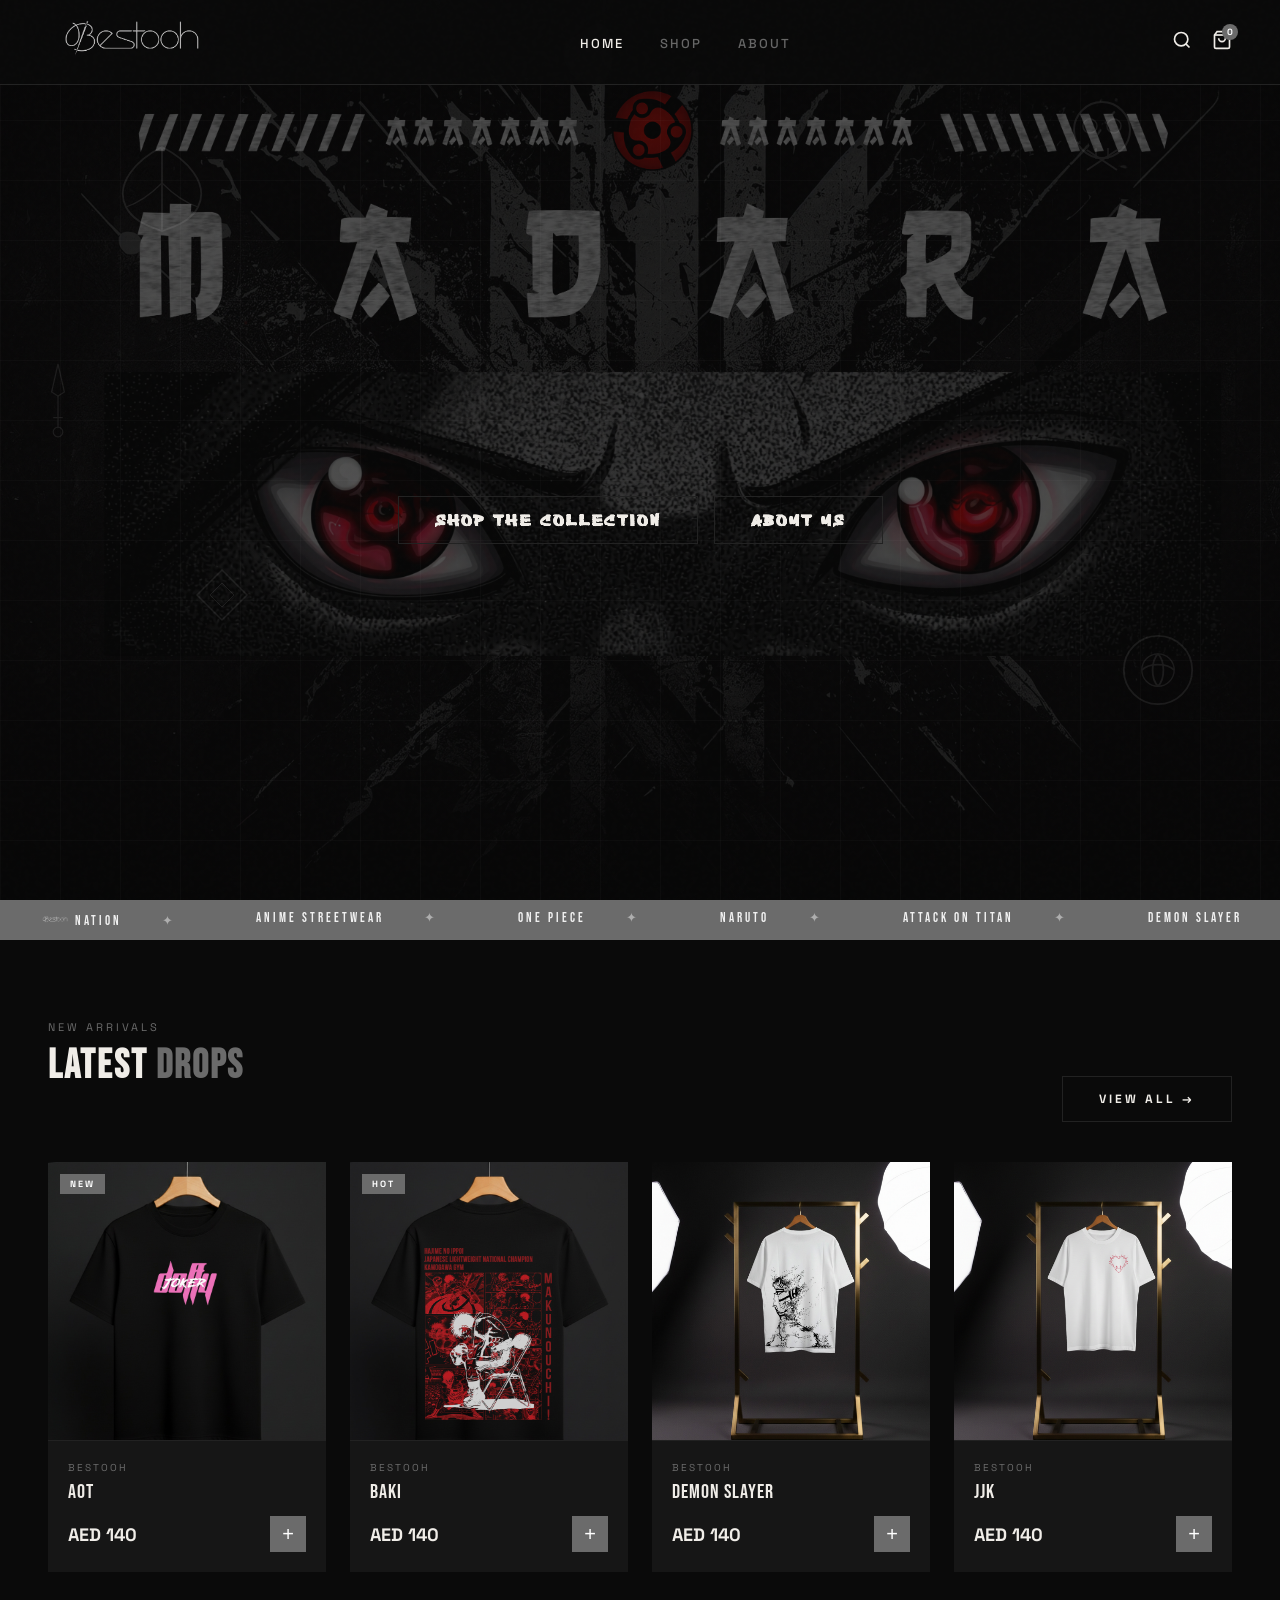
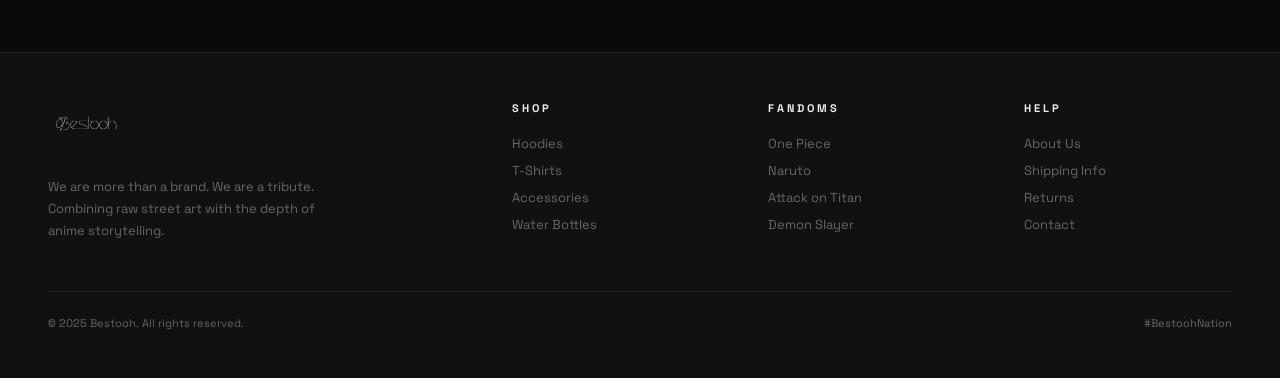
==== index.html @ 77b8b4a2 "Restore sanitized product image paths to fix GitHub Pages visibility" ====
<!DOCTYPE html>
<html lang="en">

<head>
  <meta charset="UTF-8">
  <meta name="viewport" content="width=device-width, initial-scale=1.0">
  <title>Bestooh — The Official Streetwear of your Fandoms</title>
  <link
    href="https://fonts.googleapis.com/css2?family=Bebas+Neue&family=Permanent+Marker&family=Space+Grotesk:wght@300;400;500;600;700&display=swap"
    rel="stylesheet">
  <style>
    @font-face {
      font-family: 'Rushon Ground';
      src: url('Font/Rushon Ground.ttf') format('truetype');
      font-weight: normal;
      font-style: normal;
    }

    :root {
      --black: #0a0a0a;
      --dark: #111111;
      --card: #161616;
      --border: #222222;
      --red: #6b6b6b;
      --red-glow: #888888;
      --yellow: #f5c518;
      --white: #f0ede8;
      --muted: #666;
      --font-display: 'Bebas Neue', sans-serif;
      --font-hand: 'Permanent Marker', cursive;
      --font-body: 'Space Grotesk', sans-serif;
    }

    * {
      margin: 0;
      padding: 0;
      box-sizing: border-box;
    }

    html {
      scroll-behavior: smooth;
    }

    body {
      background: var(--black);
      color: var(--white);
      font-family: var(--font-body);
      overflow-x: hidden;
      cursor: default;
    }

    /* === NOISE TEXTURE OVERLAY === */
    body::before {
      content: '';
      position: fixed;
      inset: 0;
      background-image: url("data:image/svg+xml,%3Csvg viewBox='0 0 200 200' xmlns='http://www.w3.org/2000/svg'%3E%3Cfilter id='n'%3E%3CfeTurbulence type='fractalNoise' baseFrequency='0.85' numOctaves='4' stitchTiles='stitch'/%3E%3C/filter%3E%3Crect width='100%25' height='100%25' filter='url(%23n)' opacity='0.04'/%3E%3C/svg%3E");
      pointer-events: none;
      z-index: 9999;
      opacity: 0.35;
    }

    /* === SCROLLBAR === */
    ::-webkit-scrollbar {
      width: 4px;
    }

    ::-webkit-scrollbar-track {
      background: var(--black);
    }

    ::-webkit-scrollbar-thumb {
      background: var(--red);
    }

    /* === NAVBAR === */
    nav {
      position: fixed;
      top: 0;
      left: 0;
      right: 0;
      z-index: 1000;
      display: flex;
      align-items: center;
      justify-content: space-between;
      padding: 18px 48px;
      background: rgba(10, 10, 10, 0.92);
      backdrop-filter: blur(12px);
      border-bottom: 1px solid var(--border);
    }

    .nav-logo {
      display: flex;
      align-items: center;
      cursor: pointer;
      position: relative;
      height: 48px;
      /* Fixed anchor height for the nav layout */
      width: 150px;
      /* Fixed anchor width */
    }

    .nav-logo img {
      height: 110px;
      /* Larger logo */
      width: auto;
      object-fit: contain;
      position: absolute;
      top: 50%;
      left: 0;
      transform: translateY(-50%);
      transition: transform 0.3s ease;
    }

    .nav-logo:hover img {
      transform: translateY(-50%) scale(1.05);
    }

    .nav-links {
      display: flex;
      gap: 36px;
      list-style: none;
    }

    .nav-links a {
      color: var(--muted);
      text-decoration: none;
      font-size: 13px;
      font-weight: 500;
      letter-spacing: 2px;
      text-transform: uppercase;
      transition: color 0.2s;
      cursor: pointer;
    }

    .nav-links a:hover,
    .nav-links a.active {
      color: var(--white);
    }

    .nav-actions {
      display: flex;
      align-items: center;
      gap: 20px;
    }

    .nav-icon {
      color: var(--white);
      cursor: pointer;
      font-size: 18px;
      transition: color 0.2s;
      position: relative;
    }

    .nav-icon:hover {
      color: var(--red);
    }

    .cart-badge {
      position: absolute;
      top: -6px;
      right: -6px;
      background: var(--red);
      color: #fff;
      font-size: 9px;
      font-weight: 700;
      width: 16px;
      height: 16px;
      border-radius: 50%;
      display: flex;
      align-items: center;
      justify-content: center;
    }

    /* === PAGES === */
    .page {
      display: none;
    }

    .page.active {
      display: block;
    }

    /* === HERO === */
    #hero {
      min-height: 100vh;
      padding-top: 80px;
      position: relative;
      overflow: hidden;
      display: flex;
      flex-direction: column;
    }

    .hero-bg {
      position: absolute;
      inset: 0;
      background: linear-gradient(rgba(10, 10, 10, 0.7), rgba(10, 10, 10, 0.7)),
        url("Banner/banner1.jpg");
      background-size: cover;
      background-position: center;
      background-repeat: no-repeat;
    }

    .hero-grid-lines {
      position: absolute;
      inset: 0;
      background-image:
        linear-gradient(rgba(255, 255, 255, 0.02) 1px, transparent 1px),
        linear-gradient(90deg, rgba(255, 255, 255, 0.02) 1px, transparent 1px);
      background-size: 60px 60px;
    }

    .hero-content {
      position: relative;
      z-index: 2;
      display: flex;
      flex-direction: column;
      align-items: center;
      justify-content: center;
      flex: 1;
      padding: 60px 48px 40px;
      text-align: center;
    }

    /* Floating anime symbols */
    .hero-symbols {
      position: absolute;
      inset: 0;
      pointer-events: none;
      z-index: 1;
    }

    .symbol {
      position: absolute;
      opacity: 0.08;
      animation: float 8s ease-in-out infinite;
    }

    .symbol svg {
      fill: none;
      stroke: var(--white);
      stroke-width: 1.5;
    }

    .sym-1 {
      top: 15%;
      left: 8%;
      width: 120px;
      animation-delay: 0s;
    }

    .sym-2 {
      top: 10%;
      right: 10%;
      width: 100px;
      animation-delay: -3s;
    }

    .sym-3 {
      top: 40%;
      left: 3%;
      width: 80px;
      animation-delay: -1.5s;
    }

    .sym-4 {
      bottom: 20%;
      right: 6%;
      width: 90px;
      animation-delay: -4s;
    }

    .sym-5 {
      bottom: 30%;
      left: 15%;
      width: 60px;
      animation-delay: -2s;
    }

    @keyframes float {

      0%,
      100% {
        transform: translateY(0) rotate(0deg);
      }

      33% {
        transform: translateY(-20px) rotate(3deg);
      }

      66% {
        transform: translateY(10px) rotate(-2deg);
      }
    }

    .hero-eyebrow {
      font-size: 11px;
      letter-spacing: 4px;
      text-transform: uppercase;
      color: var(--red);
      margin-bottom: 20px;
      animation: fadeUp 0.8s ease both;
    }

    .hero-title {
      font-family: var(--font-hand);
      font-size: clamp(72px, 14vw, 160px);
      line-height: 0.9;
      color: var(--white);
      animation: fadeUp 0.8s ease 0.1s both;
      position: relative;
    }

    .hero-title .skull {
      display: inline-block;
      font-size: 0.5em;
      vertical-align: middle;
      margin-left: 10px;
      color: var(--red);
      animation: pulse 2s ease-in-out infinite;
    }

    @keyframes pulse {

      0%,
      100% {
        transform: scale(1);
      }

      50% {
        transform: scale(1.08);
      }
    }

    .hero-subtitle {
      font-size: 13px;
      letter-spacing: 3px;
      text-transform: uppercase;
      color: var(--muted);
      margin-top: 24px;
      animation: fadeUp 0.8s ease 0.2s both;
    }

    .hero-cta {
      margin-top: 40px;
      display: flex;
      gap: 16px;
      animation: fadeUp 0.8s ease 0.3s both;
    }

    .hero-cta .btn-primary,
    .hero-cta .btn-secondary {
      font-family: 'Rushon Ground', var(--font-body);
      font-size: 16px;
      /* Slightly larger for the custom font visibility */
    }

    .btn-primary {
      background: var(--red);
      color: #fff;
      border: none;
      padding: 14px 36px;
      font-family: var(--font-body);
      font-size: 12px;
      font-weight: 700;
      letter-spacing: 3px;
      text-transform: uppercase;
      cursor: pointer;
      transition: all 0.2s;
      position: relative;
      overflow: hidden;
    }

    .btn-primary::before {
      content: '';
      position: absolute;
      inset: 0;
      background: rgba(255, 255, 255, 0.1);
      transform: translateX(-100%);
      transition: transform 0.3s;
    }

    .btn-primary:hover::before {
      transform: translateX(0);
    }

    .btn-primary:hover {
      box-shadow: 0 0 30px rgba(224, 16, 16, 0.5);
    }

    .btn-secondary {
      background: transparent;
      color: var(--white);
      border: 1px solid var(--border);
      padding: 14px 36px;
      font-family: var(--font-body);
      font-size: 12px;
      font-weight: 700;
      letter-spacing: 3px;
      text-transform: uppercase;
      cursor: pointer;
      transition: all 0.2s;
    }

    .btn-secondary:hover {
      border-color: var(--white);
      background: rgba(255, 255, 255, 0.04);
    }

    @keyframes fadeUp {
      from {
        opacity: 0;
        transform: translateY(30px);
      }

      to {
        opacity: 1;
        transform: translateY(0);
      }
    }

    /* Hero product strip */
    .hero-strip {
      position: relative;
      z-index: 2;
      display: flex;
      gap: 12px;
      padding: 24px 48px;
      overflow-x: auto;
      border-top: 1px solid var(--border);
      scrollbar-width: none;
    }

    .hero-strip::-webkit-scrollbar {
      display: none;
    }

    .strip-item {
      flex-shrink: 0;
      width: 120px;
      height: 90px;
      background: var(--card);
      border: 1px solid var(--border);
      overflow: hidden;
      cursor: pointer;
      transition: border-color 0.2s;
      display: flex;
      align-items: center;
      justify-content: center;
      font-size: 32px;
    }

    .strip-item:hover {
      border-color: var(--red);
    }

    .strip-item.selected {
      border-color: var(--red);
    }

    /* === MARQUEE === */
    .marquee-wrap {
      overflow: hidden;
      background: var(--red);
      padding: 10px 0;
    }

    .marquee-track {
      display: flex;
      width: max-content;
      animation: marquee 20s linear infinite;
    }

    .marquee-item {
      font-family: var(--font-display);
      font-size: 13px;
      letter-spacing: 3px;
      color: rgba(255, 255, 255, 0.9);
      padding: 0 40px;
      white-space: nowrap;
    }

    .marquee-item::after {
      content: '✦';
      margin-left: 40px;
      opacity: 0.5;
    }

    @keyframes marquee {
      from {
        transform: translateX(0);
      }

      to {
        transform: translateX(-50%);
      }
    }

    /* === SHOP PAGE === */
    #shop {
      padding: 100px 48px 60px;
      min-height: 100vh;
    }

    .page-header {
      display: flex;
      align-items: flex-end;
      justify-content: space-between;
      margin-bottom: 48px;
      padding-bottom: 24px;
      border-bottom: 1px solid var(--border);
    }

    .page-title {
      font-family: var(--font-display);
      font-size: 64px;
      line-height: 1;
      letter-spacing: 2px;
    }

    .page-title span {
      color: var(--red);
    }

    .filter-tabs {
      display: flex;
      gap: 4px;
    }

    .filter-tab {
      padding: 8px 20px;
      background: transparent;
      border: 1px solid var(--border);
      color: var(--muted);
      font-family: var(--font-body);
      font-size: 11px;
      font-weight: 600;
      letter-spacing: 2px;
      text-transform: uppercase;
      cursor: pointer;
      transition: all 0.2s;
    }

    .filter-tab:hover,
    .filter-tab.active {
      background: var(--white);
      border-color: var(--white);
      color: var(--black);
    }

    .products-grid {
      display: grid;
      grid-template-columns: repeat(4, 1fr);
      gap: 40px 24px;
    }

    @media (max-width: 1100px) {
      .products-grid {
        grid-template-columns: repeat(3, 1fr);
      }
    }

    @media (max-width: 800px) {
      .products-grid {
        grid-template-columns: repeat(2, 1fr);
      }
    }

    @media (max-width: 500px) {
      .products-grid {
        grid-template-columns: 1fr;
      }
    }

    .product-card {
      background: var(--card);
      cursor: pointer;
      transition: transform 0.3s;
      position: relative;
      overflow: hidden;
      group: true;
    }

    .product-card:hover {
      transform: translateY(-4px);
    }

    .product-card:hover .product-img-wrap::after {
      opacity: 1;
    }

    .product-img-wrap {
      aspect-ratio: 1;
      background: #1a1a1a;
      position: relative;
      overflow: hidden;
      display: flex;
      align-items: center;
      justify-content: center;
      font-size: 80px;
    }

    .product-img-front,
    .product-img-back {
      position: absolute;
      inset: 0;
      width: 100%;
      height: 100%;
      object-fit: cover;
      transition: opacity 0.4s ease;
    }

    .product-img-back {
      opacity: 0;
    }

    .product-card:hover .product-img-front {
      opacity: 0;
    }

    .product-card:hover .product-img-back {
      opacity: 1;
    }

    .product-img-wrap::after {
      content: 'QUICK VIEW';
      position: absolute;
      inset: 0;
      background: rgba(224, 16, 16, 0.85);
      display: flex;
      align-items: center;
      justify-content: center;
      font-family: var(--font-display);
      font-size: 18px;
      letter-spacing: 3px;
      color: #fff;
      opacity: 0;
      transition: opacity 0.3s;
      display: grid;
      place-items: center;
    }

    .product-badge {
      position: absolute;
      top: 12px;
      left: 12px;
      background: var(--red);
      color: #fff;
      font-size: 9px;
      font-weight: 700;
      letter-spacing: 2px;
      padding: 4px 10px;
      text-transform: uppercase;
      z-index: 1;
    }

    .product-info {
      padding: 20px;
      border-top: 1px solid var(--border);
    }

    .product-fandom {
      font-size: 10px;
      letter-spacing: 2px;
      text-transform: uppercase;
      color: var(--red);
      margin-bottom: 6px;
    }

    .product-name {
      font-family: var(--font-display);
      font-size: 20px;
      letter-spacing: 1px;
      color: var(--white);
      margin-bottom: 12px;
      line-height: 1.2;
    }

    .product-footer {
      display: flex;
      align-items: center;
      justify-content: space-between;
    }

    .product-price {
      font-size: 18px;
      font-weight: 700;
      color: var(--white);
    }

    .product-price .original {
      font-size: 12px;
      color: var(--muted);
      text-decoration: line-through;
      margin-left: 8px;
      font-weight: 400;
    }

    .add-btn {
      width: 36px;
      height: 36px;
      background: var(--red);
      border: none;
      color: #fff;
      font-size: 20px;
      cursor: pointer;
      transition: all 0.2s;
      display: flex;
      align-items: center;
      justify-content: center;
    }

    .add-btn:hover {
      background: var(--red-glow);
      box-shadow: 0 0 16px rgba(224, 16, 16, 0.6);
    }

    /* === PRODUCT DETAIL === */
    #product-detail {
      padding: 100px 48px 60px;
      min-height: 100vh;
    }

    .detail-layout {
      display: grid;
      grid-template-columns: 1fr 1fr;
      gap: 60px;
      max-width: 1200px;
    }

    .detail-gallery {
      position: relative;
    }

    .detail-main-img {
      aspect-ratio: 1;
      background: var(--card);
      border: 1px solid var(--border);
      display: flex;
      align-items: center;
      justify-content: center;
      font-size: 120px;
      margin-bottom: 12px;
      position: relative;
      overflow: hidden;
    }

    .detail-main-img img {
      width: 100%;
      height: 100%;
      object-fit: cover;
    }

    .detail-thumbs {
      display: grid;
      grid-template-columns: repeat(4, 1fr);
      gap: 8px;
    }

    .detail-thumb {
      aspect-ratio: 1;
      background: var(--card);
      border: 1px solid var(--border);
      display: flex;
      align-items: center;
      justify-content: center;
      font-size: 32px;
      cursor: pointer;
      transition: border-color 0.2s;
      overflow: hidden;
    }

    .detail-thumb img {
      width: 100%;
      height: 100%;
      object-fit: cover;
    }

    .detail-thumb:hover,
    .detail-thumb.active {
      border-color: var(--red);
    }

    .detail-info {
      padding-top: 20px;
    }

    .detail-brand {
      font-size: 11px;
      letter-spacing: 3px;
      text-transform: uppercase;
      color: var(--red);
      margin-bottom: 12px;
    }

    .detail-name {
      font-family: var(--font-display);
      font-size: 52px;
      line-height: 1;
      letter-spacing: 1px;
      margin-bottom: 20px;
    }

    .detail-price {
      font-size: 32px;
      font-weight: 700;
      margin-bottom: 8px;
    }

    .detail-vendor {
      font-size: 12px;
      color: var(--muted);
      margin-bottom: 24px;
    }

    .detail-vendor a {
      color: var(--red);
      text-decoration: none;
    }

    .detail-specs {
      background: var(--card);
      border: 1px solid var(--border);
      padding: 20px;
      margin-bottom: 24px;
    }

    .detail-spec {
      display: flex;
      align-items: flex-start;
      gap: 10px;
      font-size: 13px;
      color: var(--muted);
      margin-bottom: 8px;
      line-height: 1.5;
    }

    .detail-spec::before {
      content: '•';
      color: var(--red);
      flex-shrink: 0;
      margin-top: 1px;
    }

    .size-selector {
      margin-bottom: 24px;
    }

    .size-label {
      font-size: 11px;
      letter-spacing: 2px;
      text-transform: uppercase;
      color: var(--muted);
      margin-bottom: 12px;
    }

    .sizes {
      display: flex;
      gap: 8px;
    }

    .size-btn {
      width: 48px;
      height: 48px;
      background: transparent;
      border: 1px solid var(--border);
      color: var(--white);
      font-family: var(--font-body);
      font-size: 12px;
      font-weight: 600;
      cursor: pointer;
      transition: all 0.2s;
    }

    .size-btn:hover,
    .size-btn.active {
      background: var(--red);
      border-color: var(--red);
    }

    .detail-actions {
      display: flex;
      gap: 12px;
    }

    .btn-add-cart {
      flex: 1;
      background: var(--red);
      color: #fff;
      border: none;
      padding: 16px;
      font-family: var(--font-body);
      font-size: 12px;
      font-weight: 700;
      letter-spacing: 3px;
      text-transform: uppercase;
      cursor: pointer;
      transition: all 0.2s;
    }

    .btn-add-cart:hover {
      box-shadow: 0 0 24px rgba(224, 16, 16, 0.5);
    }

    .btn-wishlist {
      width: 52px;
      background: transparent;
      border: 1px solid var(--border);
      color: var(--muted);
      font-size: 20px;
      cursor: pointer;
      transition: all 0.2s;
    }

    .btn-wishlist:hover {
      border-color: var(--red);
      color: var(--red);
    }

    /* === ABOUT PAGE === */
    #about {
      padding-top: 80px;
      min-height: 100vh;
      overflow: hidden;
    }

    .about-hero {
      display: grid;
      grid-template-columns: 1fr 1fr;
      min-height: 100vh;
    }

    .about-left {
      background: var(--dark);
      padding: 80px 60px;
      display: flex;
      flex-direction: column;
      justify-content: center;
      position: relative;
      overflow: hidden;
    }

    .about-left::before {
      content: '';
      position: absolute;
      bottom: -40px;
      left: -20px;
      font-family: var(--font-hand);
      font-size: 160px;
      color: rgba(255, 255, 255, 0.03);
      white-space: nowrap;
      pointer-events: none;
      transform: rotate(-10deg);
    }

    .about-eyebrow {
      font-size: 11px;
      letter-spacing: 4px;
      text-transform: uppercase;
      color: var(--red);
      margin-bottom: 24px;
    }

    .about-title {
      font-family: var(--font-display);
      font-size: 56px;
      line-height: 1.1;
      letter-spacing: 2px;
      margin-bottom: 32px;
    }

    .about-copy {
      font-size: 15px;
      line-height: 1.8;
      color: #aaa;
      margin-bottom: 16px;
    }

    .about-copy strong {
      color: var(--white);
    }

    .about-hashtag {
      font-family: var(--font-hand);
      font-size: 28px;
      color: var(--red);
      margin-top: 40px;
    }

    .about-right {
      position: relative;
      background: #1a1a1a;
      overflow: hidden;
    }

    .about-collage {
      display: grid;
      grid-template-rows: 1fr 1fr;
      height: 100%;
    }

    .collage-top {
      display: grid;
      grid-template-columns: 1fr 1fr;
    }

    .collage-img {
      background: var(--card);
      border: 1px solid var(--border);
      display: flex;
      align-items: center;
      justify-content: center;
      font-size: 60px;
      color: rgba(255, 255, 255, 0.15);
      position: relative;
      overflow: hidden;
      min-height: 200px;
    }

    .collage-img::after {
      content: attr(data-label);
      position: absolute;
      bottom: 16px;
      left: 16px;
      font-size: 10px;
      letter-spacing: 2px;
      text-transform: uppercase;
      color: rgba(255, 255, 255, 0.4);
    }

    .about-brand-stamp {
      position: absolute;
      bottom: 40px;
      right: 40px;
      font-family: var(--font-hand);
      font-size: 80px;
      color: var(--red);
      transform: rotate(-15deg);
      opacity: 0.8;
      text-shadow: 0 0 30px rgba(224, 16, 16, 0.4);
    }

    .about-stats {
      display: grid;
      grid-template-columns: repeat(3, 1fr);
      border-top: 1px solid var(--border);
    }

    .stat {
      padding: 40px;
      border-right: 1px solid var(--border);
      text-align: center;
    }

    .stat:last-child {
      border-right: none;
    }

    .stat-number {
      font-family: var(--font-display);
      font-size: 52px;
      color: var(--red);
      line-height: 1;
      margin-bottom: 8px;
    }

    .stat-label {
      font-size: 11px;
      letter-spacing: 2px;
      text-transform: uppercase;
      color: var(--muted);
    }

    /* === CART PAGE === */
    #cart-page {
      padding: 100px 48px 60px;
      min-height: 100vh;
    }

    .cart-layout {
      display: grid;
      grid-template-columns: 1fr 380px;
      gap: 40px;
      max-width: 1200px;
    }

    .cart-header {
      display: flex;
      align-items: center;
      gap: 16px;
      margin-bottom: 32px;
      padding-bottom: 24px;
      border-bottom: 1px solid var(--border);
    }

    .cart-title {
      font-family: var(--font-display);
      font-size: 52px;
      letter-spacing: 2px;
    }

    .cart-skull {
      font-size: 36px;
    }

    .cart-table-head {
      display: grid;
      grid-template-columns: 1fr auto auto;
      gap: 20px;
      padding: 12px 0;
      border-bottom: 1px solid var(--border);
      margin-bottom: 16px;
    }

    .cart-col-label {
      font-size: 10px;
      letter-spacing: 2px;
      text-transform: uppercase;
      color: var(--muted);
    }

    .cart-col-label:last-child {
      text-align: right;
    }

    .cart-item {
      display: grid;
      grid-template-columns: 80px 1fr auto auto;
      gap: 20px;
      align-items: center;
      padding: 20px 0;
      border-bottom: 1px solid var(--border);
      animation: fadeUp 0.3s ease both;
    }

    .cart-item-img {
      width: 80px;
      height: 80px;
      background: var(--card);
      border: 1px solid var(--border);
      display: flex;
      align-items: center;
      justify-content: center;
      font-size: 36px;
      overflow: hidden;
    }

    .cart-item-img img {
      width: 100%;
      height: 100%;
      object-fit: cover;
    }

    .cart-item-name {
      font-family: var(--font-display);
      font-size: 18px;
      letter-spacing: 1px;
      margin-bottom: 4px;
    }

    .cart-item-variant {
      font-size: 12px;
      color: var(--muted);
    }

    .cart-item-original {
      font-size: 11px;
      color: var(--muted);
      text-decoration: line-through;
      margin-top: 4px;
    }

    .qty-control {
      display: flex;
      align-items: center;
      border: 1px solid var(--border);
    }

    .qty-btn {
      width: 32px;
      height: 32px;
      background: transparent;
      border: none;
      color: var(--white);
      font-size: 16px;
      cursor: pointer;
      transition: background 0.2s;
      display: flex;
      align-items: center;
      justify-content: center;
    }

    .qty-btn:hover {
      background: var(--border);
    }

    .qty-value {
      width: 40px;
      text-align: center;
      font-size: 14px;
      font-weight: 600;
      border-left: 1px solid var(--border);
      border-right: 1px solid var(--border);
      padding: 6px 0;
    }

    .cart-item-price {
      text-align: right;
      font-size: 16px;
      font-weight: 700;
      color: var(--red);
      min-width: 80px;
    }

    .cart-remove {
      background: none;
      border: none;
      color: var(--muted);
      cursor: pointer;
      font-size: 18px;
      padding: 4px;
      transition: color 0.2s;
      display: flex;
      align-items: center;
    }

    .cart-remove:hover {
      color: var(--red);
    }

    /* Order summary */
    .order-summary {
      background: var(--card);
      border: 1px solid var(--border);
      padding: 32px;
      height: fit-content;
      position: sticky;
      top: 100px;
    }

    .summary-title {
      font-family: var(--font-display);
      font-size: 24px;
      letter-spacing: 2px;
      margin-bottom: 24px;
      padding-bottom: 16px;
      border-bottom: 1px solid var(--border);
    }

    .summary-row {
      display: flex;
      justify-content: space-between;
      font-size: 13px;
      color: var(--muted);
      margin-bottom: 12px;
    }

    .summary-row.discount {
      color: #4ade80;
    }

    .summary-total {
      display: flex;
      justify-content: space-between;
      font-size: 20px;
      font-weight: 700;
      color: var(--white);
      padding-top: 16px;
      border-top: 1px solid var(--border);
      margin-top: 16px;
      margin-bottom: 24px;
    }

    .summary-total span:last-child {
      color: var(--red);
    }

    .btn-checkout {
      width: 100%;
      background: var(--yellow);
      color: var(--black);
      border: none;
      padding: 16px;
      font-family: var(--font-body);
      font-size: 13px;
      font-weight: 800;
      letter-spacing: 2px;
      text-transform: uppercase;
      cursor: pointer;
      transition: all 0.2s;
      margin-bottom: 12px;
    }

    .btn-checkout:hover {
      background: #f0bb00;
      box-shadow: 0 0 24px rgba(245, 197, 24, 0.3);
    }

    .btn-continue {
      width: 100%;
      background: transparent;
      color: var(--muted);
      border: 1px solid var(--border);
      padding: 14px;
      font-family: var(--font-body);
      font-size: 11px;
      font-weight: 600;
      letter-spacing: 2px;
      text-transform: uppercase;
      cursor: pointer;
      transition: all 0.2s;
    }

    .btn-continue:hover {
      color: var(--white);
      border-color: var(--white);
    }

    .cart-empty {
      text-align: center;
      padding: 80px 40px;
      color: var(--muted);
      display: none;
    }

    .cart-empty.visible {
      display: block;
    }

    .cart-empty-icon {
      font-size: 64px;
      margin-bottom: 24px;
      opacity: 0.3;
    }

    .cart-empty h3 {
      font-family: var(--font-display);
      font-size: 28px;
      letter-spacing: 2px;
      margin-bottom: 12px;
      color: var(--white);
    }

    /* === TOAST === */
    .toast {
      position: fixed;
      bottom: 30px;
      right: 30px;
      background: var(--red);
      color: #fff;
      padding: 14px 24px;
      font-size: 13px;
      font-weight: 600;
      letter-spacing: 1px;
      z-index: 9998;
      transform: translateX(120%);
      transition: transform 0.3s cubic-bezier(0.34, 1.56, 0.64, 1);
      display: flex;
      align-items: center;
      gap: 10px;
    }

    .toast.show {
      transform: translateX(0);
    }

    /* === ALSO LIKE === */
    .also-like {
      padding: 60px 0 0;
      border-top: 1px solid var(--border);
      margin-top: 60px;
    }

    .section-title {
      font-family: var(--font-display);
      font-size: 40px;
      letter-spacing: 2px;
      margin-bottom: 32px;
    }

    .section-title span {
      color: var(--red);
    }

    /* === FOOTER === */
    footer {
      background: var(--dark);
      border-top: 1px solid var(--border);
      padding: 48px;
    }

    .footer-inner {
      display: grid;
      grid-template-columns: 2fr 1fr 1fr 1fr;
      gap: 48px;
      margin-bottom: 48px;
    }

    .footer-brand {
      font-family: var(--font-hand);
      font-size: 36px;
      color: var(--white);
      margin-bottom: 16px;
    }

    .footer-tagline {
      font-size: 13px;
      color: var(--muted);
      line-height: 1.7;
      max-width: 280px;
    }

    .footer-col h4 {
      font-size: 11px;
      letter-spacing: 3px;
      text-transform: uppercase;
      color: var(--white);
      margin-bottom: 20px;
    }

    .footer-col ul {
      list-style: none;
    }

    .footer-col li {
      font-size: 13px;
      color: var(--muted);
      margin-bottom: 10px;
      cursor: pointer;
      transition: color 0.2s;
    }

    .footer-col li:hover {
      color: var(--white);
    }

    .footer-bottom {
      display: flex;
      align-items: center;
      justify-content: space-between;
      padding-top: 24px;
      border-top: 1px solid var(--border);
      font-size: 11px;
      color: var(--muted);
    }

    /* === RESPONSIVE === */
    @media (max-width: 768px) {
      nav {
        padding: 16px 20px;
      }

      .nav-links {
        display: none;
      }

      .hero-content {
        padding: 40px 20px 30px;
      }

      .hero-strip {
        padding: 16px 20px;
      }

      #shop,
      #product-detail,
      #cart-page {
        padding: 100px 20px 40px;
      }

      .page-header {
        flex-direction: column;
        align-items: flex-start;
        gap: 20px;
      }

      .page-title {
        font-size: 40px;
      }

      .products-grid {
        grid-template-columns: 1fr 1fr;
        gap: 1px;
      }

      .detail-layout {
        grid-template-columns: 1fr;
      }

      .cart-layout {
        grid-template-columns: 1fr;
      }

      .about-hero {
        grid-template-columns: 1fr;
      }

      .about-right {
        min-height: 300px;
      }

      .footer-inner {
        grid-template-columns: 1fr 1fr;
      }

      .about-stats {
        grid-template-columns: 1fr;
      }

      .stat {
        border-right: none;
        border-bottom: 1px solid var(--border);
      }
    }
  </style>
</head>

<body>

  <!-- NAVBAR -->
  <nav>
    <div class="nav-logo" onclick="showPage('home')">
      <img src="logo.png" alt="Bestooh Logo">
    </div>
    <ul class="nav-links">
      <li><a onclick="showPage('home')" id="nav-home" class="active">Home</a></li>
      <li><a onclick="showPage('shop')" id="nav-shop">Shop</a></li>
      <li><a onclick="showPage('about')" id="nav-about">About</a></li>
      <!-- <li><a onclick="showPage('home')" id="nav-collections">Collections</a></li> -->
    </ul>
    <div class="nav-actions">
      <div class="nav-icon" onclick="showPage('shop')">
        <svg width="20" height="20" viewBox="0 0 24 24" fill="none" stroke="currentColor" stroke-width="2">
          <circle cx="11" cy="11" r="8" />
          <path d="m21 21-4.35-4.35" />
        </svg>
      </div>
      <div class="nav-icon" onclick="showPage('cart')" style="position:relative">
        <svg width="20" height="20" viewBox="0 0 24 24" fill="none" stroke="currentColor" stroke-width="2">
          <path d="M6 2 3 6v14a2 2 0 0 0 2 2h14a2 2 0 0 0 2-2V6l-3-4z" />
          <line x1="3" y1="6" x2="21" y2="6" />
          <path d="M16 10a4 4 0 0 1-8 0" />
        </svg>
        <span class="cart-badge" id="cart-count">0</span>
      </div>
    </div>
  </nav>

  <!-- TOAST -->
  <div class="toast" id="toast">✓ Added to cart</div>

  <!-- ============ HOME PAGE ============ -->
  <div class="page active" id="page-home">

    <section id="hero">
      <div class="hero-bg"></div>
      <div class="hero-grid-lines"></div>

      <div class="hero-symbols">
        <!-- Scouting Legion Wings -->
        <div class="symbol sym-1">
          <svg viewBox="0 0 100 100" width="120" height="120">
            <path d="M50 10 C30 20 10 40 20 60 C25 70 35 75 50 80 C65 75 75 70 80 60 C90 40 70 20 50 10Z" stroke="white"
              fill="none" stroke-width="1.5" />
            <path d="M50 10 L50 80" stroke="white" stroke-width="1.5" />
            <path d="M20 60 C35 55 45 45 50 40 C55 45 65 55 80 60" stroke="white" fill="none" stroke-width="1" />
          </svg>
        </div>
        <!-- Skull crossbones -->
        <div class="symbol sym-2">
          <svg viewBox="0 0 100 100" width="100" height="100">
            <circle cx="50" cy="40" r="28" stroke="white" fill="none" stroke-width="2" />
            <circle cx="38" cy="36" r="7" stroke="white" fill="none" stroke-width="1.5" />
            <circle cx="62" cy="36" r="7" stroke="white" fill="none" stroke-width="1.5" />
            <path d="M44 58 L44 68 L56 68 L56 58" stroke="white" fill="none" stroke-width="1.5" />
            <path d="M35 80 L65 60 M65 80 L35 60" stroke="white" stroke-width="2" />
          </svg>
        </div>
        <!-- Kunai -->
        <div class="symbol sym-3">
          <svg viewBox="0 0 40 100" width="40" height="80">
            <path d="M20 5 L28 40 L20 45 L12 40Z" stroke="white" fill="none" stroke-width="1.5" />
            <line x1="20" y1="45" x2="20" y2="85" stroke="white" stroke-width="1.5" />
            <path d="M14 72 L26 72" stroke="white" stroke-width="1.5" />
            <circle cx="20" cy="90" r="6" stroke="white" fill="none" stroke-width="1.5" />
          </svg>
        </div>
        <!-- Sharingan -->
        <div class="symbol sym-4">
          <svg viewBox="0 0 100 100" width="90" height="90">
            <circle cx="50" cy="50" r="38" stroke="white" fill="none" stroke-width="2" />
            <circle cx="50" cy="50" r="18" stroke="white" fill="none" stroke-width="1.5" />
            <path d="M50 32 C58 40 58 60 50 68" stroke="white" fill="none" stroke-width="2" />
            <path d="M32 50 C40 42 60 42 68 50" stroke="white" fill="none" stroke-width="2" />
            <path d="M50 32 C42 40 42 60 50 68" stroke="white" fill="none" stroke-width="2" />
          </svg>
        </div>
        <!-- Diamond shape -->
        <div class="symbol sym-5">
          <svg viewBox="0 0 60 60" width="60" height="60">
            <polygon points="30,5 55,30 30,55 5,30" stroke="white" fill="none" stroke-width="1.5" />
            <polygon points="30,18 42,30 30,42 18,30" stroke="white" fill="none" stroke-width="1" />
          </svg>
        </div>
      </div>

      <div class="hero-content">
        <!-- <div class="hero-eyebrow">Est. 2022 — Dubai, UAE</div> -->
        <!-- <h1 class="hero-title"><img src="logo.png" alt="Bestooh"
            style="height:clamp(40px, 10vw, 100px); width:auto; vertical-align:middle;"><span class="skull">☠</span>
        </h1> -->
        <!-- <p class="hero-subtitle">The Official Streetwear of your Fandoms</p> -->
        <div class="hero-cta">
          <button class="btn-secondary" onclick="showPage('shop')">Shop the Collection</button>
          <button class="btn-secondary" onclick="showPage('about')">About Us</button>
        </div>
      </div>

      <!-- <div class="hero-strip">
        <div class="strip-item selected" onclick="showPage('shop')">🧥</div>
        <div class="strip-item" onclick="showPage('shop')">👕</div>
        <div class="strip-item" onclick="showPage('shop')">🍶</div>
        <div class="strip-item" onclick="showPage('shop')">🎒</div>
        <div class="strip-item" onclick="showPage('shop')">🧢</div>
      </div> -->
    </section>

    <div class="marquee-wrap">
      <div class="marquee-track">
        <span class="marquee-item"><img src="logo.png" alt="Bestooh"
            style="height:20px; width:auto; vertical-align:middle; filter:brightness(0) invert(1);"> NATION</span>
        <span class="marquee-item">ANIME STREETWEAR</span>
        <span class="marquee-item">ONE PIECE</span>
        <span class="marquee-item">NARUTO</span>
        <span class="marquee-item">ATTACK ON TITAN</span>
        <span class="marquee-item">DEMON SLAYER</span>
        <span class="marquee-item">JUJUTSU KAISEN</span>
        <span class="marquee-item"><img src="logo.png" alt="Bestooh"
            style="height:20px; width:auto; vertical-align:middle; filter:brightness(0) invert(1);"> NATION</span>
        <span class="marquee-item">ANIME STREETWEAR</span>
        <span class="marquee-item">ONE PIECE</span>
        <span class="marquee-item">NARUTO</span>
        <span class="marquee-item">ATTACK ON TITAN</span>
        <span class="marquee-item">DEMON SLAYER</span>
        <span class="marquee-item">JUJUTSU KAISEN</span>
      </div>
    </div>

    <!-- Featured Products on Home -->
    <section
      style="padding: 80px 48px; background: url('Banner/bg-spider.png') no-repeat center; background-size: contain; position: relative;">
      <div style="display:flex;align-items:flex-end;justify-content:space-between;margin-bottom:40px;">
        <div>
          <div style="font-size:11px;letter-spacing:3px;text-transform:uppercase;color:var(--red);margin-bottom:8px;">
            New Arrivals</div>
          <h2 class="section-title">Latest <span>Drops</span></h2>
        </div>
        <button class="btn-secondary" onclick="showPage('shop')">View All →</button>
      </div>
      <div class="products-grid" id="home-products"></div>
    </section>

    <footer>
      <div class="footer-inner">
        <div>
          <div class="footer-brand">
            <img src="logo.png" alt="Bestooh" style="height:50px;width:auto;object-fit:contain;">
          </div>
          <p class="footer-tagline">We are more than a brand. We are a tribute. Combining raw street art with the depth
            of anime storytelling.</p>
        </div>
        <div class="footer-col">
          <h4>Shop</h4>
          <ul>
            <li onclick="showPage('shop')">Hoodies</li>
            <li onclick="showPage('shop')">T-Shirts</li>
            <li onclick="showPage('shop')">Accessories</li>
            <li onclick="showPage('shop')">Water Bottles</li>
          </ul>
        </div>
        <div class="footer-col">
          <h4>Fandoms</h4>
          <ul>
            <li>One Piece</li>
            <li>Naruto</li>
            <li>Attack on Titan</li>
            <li>Demon Slayer</li>
          </ul>
        </div>
        <div class="footer-col">
          <h4>Help</h4>
          <ul>
            <li onclick="showPage('about')">About Us</li>
            <li>Shipping Info</li>
            <li>Returns</li>
            <li>Contact</li>
          </ul>
        </div>
      </div>
      <div class="footer-bottom">
        <span>© 2025 Bestooh. All rights reserved.</span>
        <span>#BestoohNation</span>
      </div>
    </footer>
  </div>

  <!-- ============ SHOP PAGE ============ -->
  <div class="page" id="page-shop">
    <section id="shop">
      <div class="page-header">
        <div>
          <div style="font-size:11px;letter-spacing:3px;text-transform:uppercase;color:var(--red);margin-bottom:8px;">
            All Products</div>
          <h1 class="page-title">The <span style="color:var(--red)">Collection</span></h1>
        </div>
        <div class="filter-tabs">
          <button class="filter-tab active" onclick="filterProducts('all', this)">All</button>
          <button class="filter-tab" onclick="filterProducts('hoodie', this)">Hoodies</button>
          <button class="filter-tab" onclick="filterProducts('bottle', this)">Bottles</button>
          <button class="filter-tab" onclick="filterProducts('tee', this)">Tees</button>
        </div>
      </div>
      <div class="products-grid" id="shop-products"></div>
    </section>
    <footer>
      <div class="footer-bottom">
        <span>© 2025 Bestooh. All rights reserved.</span>
        <span>#BestoohNation</span>
      </div>
    </footer>
  </div>

  <!-- ============ PRODUCT DETAIL PAGE ============ -->
  <div class="page" id="page-detail">
    <section id="product-detail">
      <div style="margin-bottom:24px;">
        <button onclick="showPage('shop')"
          style="background:none;border:none;color:var(--muted);cursor:pointer;font-size:13px;letter-spacing:1px;display:flex;align-items:center;gap:8px;font-family:var(--font-body);">
          ← Back to Shop
        </button>
      </div>
      <div class="detail-layout">
        <div class="detail-gallery">
          <div class="detail-main-img" id="detail-main-emoji"></div>
          <div class="detail-thumbs" id="detail-thumbs"></div>
        </div>
        <div class="detail-info">
          <div class="detail-brand" id="detail-fandom"></div>
          <h1 class="detail-name" id="detail-name"></h1>
          <div class="detail-price" id="detail-price"></div>
          <div class="detail-vendor">Vendor: <a href="#">Bestooh Wholesale</a></div>
          <div class="detail-specs" id="detail-specs"></div>
          <div class="size-selector" id="detail-sizes-wrap">
            <div class="size-label">Select Size</div>
            <div class="sizes" id="detail-sizes"></div>
          </div>
          <div class="detail-actions">
            <button class="btn-add-cart" id="detail-add-btn">Add to Cart</button>
            <button class="btn-wishlist">♡</button>
          </div>
        </div>
      </div>

      <div class="also-like">
        <h2 class="section-title">You Might Also <span>Like</span></h2>
        <div class="products-grid" id="related-products"></div>
      </div>
    </section>
    <footer>
      <div class="footer-bottom">
        <span>© 2025 Bestooh. All rights reserved.</span>
        <span>#BestoohNation</span>
      </div>
    </footer>
  </div>

  <!-- ============ ABOUT PAGE ============ -->
  <div class="page" id="page-about">
    <section id="about">
      <div class="about-hero">
        <div class="about-left">
          <div class="about-eyebrow">The Story</div>
          <h1 class="about-title">WE ARE MORE THAN A BRAND</h1>
          <p class="about-copy">
            <strong>We are a tribute.</strong> Combining raw street art with the depth of anime storytelling...
          </p>
          <p class="about-copy">
            Bestooh was born from a simple idea: fans deserve clothing that matches the intensity of the stories they
            love. Every stitch carries the legacy of the characters that shaped us.
          </p>
          <p class="about-copy">
            Our designs aren't licensed merch — they're original artworks, handcrafted by artists who grew up watching
            the same shows, feeling the same emotions.
          </p>
          <div class="about-hashtag">#BestoohNation</div>
        </div>
        <div class="about-right">
          <div class="about-collage">
            <div class="collage-top">
              <div class="collage-img" data-label="Studio Dubai" style="font-size:70px;color:rgba(255,255,255,0.2)">✍️
              </div>
              <div class="collage-img" data-label="Hand Drawn Art" style="font-size:70px;color:rgba(255,255,255,0.2)">🎨
              </div>
            </div>
            <div class="collage-img" data-label="Limited Drops"
              style="font-size:100px;color:rgba(255,255,255,0.2); border-top: 1px solid var(--border)">
              🧥
              <div class="about-brand-stamp"><img src="logo.png" alt="Bestooh"
                  style="height:80px; width:auto; opacity:0.8; filter: drop-shadow(0 0 10px rgba(224,16,16,0.4));">
              </div>
            </div>
          </div>
        </div>
      </div>

      <div class="about-stats">
        <div class="stat">
          <div class="stat-number">50+</div>
          <div class="stat-label">Unique Designs</div>
        </div>
        <div class="stat">
          <div class="stat-number">12K+</div>
          <div class="stat-label">Happy Fans</div>
        </div>
        <div class="stat">
          <div class="stat-number">8</div>
          <div class="stat-label">Fandoms Covered</div>
        </div>
      </div>
    </section>
    <footer>
      <div class="footer-inner">
        <div>
          <div class="footer-brand">
            <img src="logo.png" alt="Bestooh" style="height:50px;width:auto;object-fit:contain;">
          </div>
          <p class="footer-tagline">We are more than a brand. We are a tribute.</p>
        </div>
        <div class="footer-col">
          <h4>Navigate</h4>
          <ul>
            <li onclick="showPage('home')">Home</li>
            <li onclick="showPage('shop')">Shop</li>
            <li onclick="showPage('cart')">Cart</li>
          </ul>
        </div>
      </div>
      <div class="footer-bottom">
        <span>© 2025 Bestooh. All rights reserved.</span>
        <span>#BestoohNation</span>
      </div>
    </footer>
  </div>

  <!-- ============ CART PAGE ============ -->
  <div class="page" id="page-cart">
    <section id="cart-page">
      <div class="cart-layout">
        <div>
          <div class="cart-header">
            <h1 class="cart-title">Your Cart</h1>
            <span class="cart-skull">☠</span>
          </div>
          <div class="cart-table-head">
            <span class="cart-col-label">Item</span>
            <span class="cart-col-label">Qty</span>
            <span class="cart-col-label">Price</span>
          </div>
          <div id="cart-items-list"></div>
          <div class="cart-empty" id="cart-empty">
            <div class="cart-empty-icon">🛒</div>
            <h3>Your Cart is Empty</h3>
            <p style="margin-bottom:24px;">Time to rep your fandom.</p>
            <button class="btn-primary" onclick="showPage('shop')">Shop Now</button>
          </div>
        </div>
        <div>
          <div class="order-summary">
            <div class="summary-title">Order Summary</div>
            <div class="summary-row"><span>Subtotal</span><span id="sum-subtotal">$0.00</span></div>
            <div class="summary-row"><span>Shipping</span><span id="sum-shipping">$0.00</span></div>
            <div class="summary-row discount" id="sum-discount-row" style="display:none">
              <span>Discount</span><span id="sum-discount">-$0.00</span>
            </div>
            <div class="summary-row"><span>Tax (5%)</span><span id="sum-tax">$0.00</span></div>
            <div class="summary-total">
              <span>Total</span>
              <span id="sum-total">$0.00</span>
            </div>
            <button class="btn-checkout">Checkout</button>
            <button class="btn-continue" onclick="showPage('shop')">Continue Shopping</button>
          </div>
        </div>
      </div>
    </section>
    <footer>
      <div class="footer-bottom">
        <span>© 2025 Bestooh. All rights reserved.</span>
        <span>#BestoohNation</span>
      </div>
    </footer>
  </div>

  <script>
    // =========== DATA ===========
    const products = [
      { id: 1, name: 'AOT', fandom: 'Bestooh', price: 140, original: null, emoji: '🔥', badge: 'NEW', type: 'tee', specs: ['Unique Artwork', 'Hand-drawn design', 'Heavyweight Cotton'], sizes: ['M', 'L', 'XL'], description: 'A masterpiece from our original art collection.', images: { front: 'Products/product-1.jpg' } },
      { id: 2, name: 'BAKI', fandom: 'Bestooh', price: 140, original: null, emoji: '🤖', badge: 'HOT', type: 'tee', specs: ['Premium Print', 'Vibrant Colors', 'Oversized Fit'], sizes: ['S', 'M', 'L', 'XL'], description: 'Neon-infused street style.', images: { front: 'Products/product-2.jpg' } },
      { id: 3, name: 'DEMON SLAYER', fandom: 'Bestooh', price: 140, original: null, emoji: '👕', badge: null, type: 'tee', specs: ['Minimalist Back Detail', 'Breathable Fabric'], sizes: ['S', 'M', 'L', 'XL'], description: 'The fundamental streetwear base.', images: { front: 'Products/product-3.jpg' } },
      { id: 4, name: 'JJK', fandom: 'Bestooh', price: 140, original: null, emoji: '👕', badge: null, type: 'tee', specs: ['Chest Logo Print', 'Signature Fit'], sizes: ['S', 'M', 'L', 'XL'], description: 'Essential every-day wear.', images: { front: 'Products/product-4.jpg' } },
      { id: 5, name: 'Core Classic Tee (White Edition)', fandom: 'Bestooh', price: 140, original: null, emoji: '👕', badge: 'SALE', type: 'tee', specs: ['Crisp White Cotton', 'Premium Finish'], sizes: ['S', 'M', 'L', 'XL'], description: 'Clean and sharp appearance.', images: { front: 'Products/product-5.jpg' } },
      { id: 6, name: 'Post-Industrial Back Print', fandom: 'Bestooh', price: 140, original: null, emoji: '🖼️', badge: null, type: 'accessory', specs: ['Abstract Art', 'High Contrast'], sizes: [], description: 'Art-focused street gear.', images: { front: 'Products/product-6.jpg' } },
      { id: 7, name: 'Post-Industrial Front Print', fandom: 'Bestooh', price: 140, original: null, emoji: '🖼️', badge: null, type: 'accessory', specs: ['Front Graphics', 'Modern Design'], sizes: [], description: 'Making a statement.', images: { front: 'Products/product-7.jpg' } },
      { id: 8, name: 'Street Culture Print VII', fandom: 'Bestooh', price: 140, original: null, emoji: '📸', badge: null, type: 'accessory', specs: ['Photography-based Art', 'Special Ink'], sizes: [], description: 'The urban aesthetic captured.', images: { front: 'Products/product-8.jpg' } },
      { id: 9, name: 'Street Culture VII Portrait', fandom: 'Bestooh', price: 140, original: null, emoji: '📸', badge: null, type: 'accessory', specs: ['Portrait Layout', 'Premium Texture'], sizes: [], description: 'Gallery-worthy streetwear.', images: { front: 'Products/product-9.jpg' } },
      { id: 10, name: 'Storie Edition Hoodie II', fandom: 'Bestooh', price: 140, original: null, emoji: '🧥', badge: 'LIMITED', type: 'hoodie', specs: ['Warm Fleece Inner', 'Iconic Silhouette'], sizes: ['M', 'L', 'XL'], description: 'Classic comfort merged with local art.', images: { front: 'Products/product-10.jpg' } },
      { id: 11, name: 'Storie Edition Hoodie XXI', fandom: 'Bestooh', price: 140, original: null, emoji: '🧥', badge: null, type: 'hoodie', specs: ['Reflective Elements', 'Heavy Fabric'], sizes: ['S', 'M', 'L'], description: 'Bold design for the midnight streets.', images: { front: 'Products/product-11.jpg' } },
      { id: 12, name: 'Storie Edition XXI (Front Profile)', fandom: 'Bestooh', price: 140, original: null, emoji: '🧥', badge: null, type: 'hoodie', specs: ['Minimal Frontage', 'Durable Zips'], sizes: ['S', 'M', 'L'], description: 'Sleek and versatile.', images: { front: 'Products/product-12.jpg' } },
      { id: 13, name: 'Storie Edition Hoodie XXII', fandom: 'Bestooh', price: 140, original: null, emoji: '🧥', badge: null, type: 'hoodie', specs: ['Gradient Textures', 'Deep Pockets'], sizes: ['M', 'L', 'XL'], description: 'Texture-play at its finest.', images: { front: 'Products/product-13.jpg' } },
      { id: 14, name: 'Storie Edition XXII (Front Profile)', fandom: 'Bestooh', price: 140, original: null, emoji: '🧥', badge: null, type: 'hoodie', specs: ['Clean Aesthetic', 'Reinforced Cuffs'], sizes: ['M', 'L', 'XL'], description: 'Built for durability.', images: { front: 'Products/product-14.jpg' } },
      { id: 15, name: 'Legacy Hoodie 226', fandom: 'Bestooh', price: 140, original: null, emoji: '🧥', badge: 'RARE', type: 'hoodie', specs: ['Numbered Drop', 'Exclusive Colorway'], sizes: ['L', 'XL'], description: 'A unique piece of our legacy.', images: { front: 'Products/product-15.jpg' } },
      { id: 16, name: 'Storie Edition Hoodie XXIII', fandom: 'Bestooh', price: 140, original: null, emoji: '🧥', badge: null, type: 'hoodie', specs: ['Bold Typography', 'Comfort Fit'], sizes: ['S', 'M', 'L', 'XL'], description: 'Speak without saying a word.', images: { front: 'Products/product-16.jpg' } },
      { id: 17, name: 'Storie Edition XXIII (Front Profile)', fandom: 'Bestooh', price: 140, original: null, emoji: '🧥', badge: null, type: 'hoodie', specs: ['Front Pocket Graphics', 'Soft Blend'], sizes: ['S', 'M', 'L', 'XL'], description: 'Urban comfort redefined.', images: { front: 'Products/product-17.jpg' } },
      { id: 18, name: 'Storie Edition Hoodie XXVI', fandom: 'Bestooh', price: 140, original: null, emoji: '🧥', badge: null, type: 'hoodie', specs: ['Signature Red Details', 'Premium Hood'], sizes: ['M', 'L'], description: 'Intensity in every stitch.', images: { front: 'Products/product-18.jpg' } },
      { id: 19, name: 'Storie Edition Hoodie XXVII', fandom: 'Bestooh', price: 140, original: null, emoji: '🧥', badge: null, type: 'hoodie', specs: ['Handpicked Fabrics', 'Street Cut'], sizes: ['S', 'M', 'L', 'XL'], description: 'Raw and unrefined style.', images: { front: 'Products/product-19.jpg' } },
      { id: 20, name: 'Storie Edition XXVII (Front Profile)', fandom: 'Bestooh', price: 140, original: null, emoji: '🧥', badge: null, type: 'hoodie', specs: ['Versatile Layering', 'Clean Finish'], sizes: ['S', 'M', 'L', 'XL'], description: 'The ultimate layering piece.', images: { front: 'Products/product-20.jpg' } },
      { id: 21, name: 'Storie Edition Hoodie XXVIII', fandom: 'Bestooh', price: 140, original: null, emoji: '🧥', badge: null, type: 'hoodie', specs: ['Large Back Art', 'Loose Fit'], sizes: ['M', 'L', 'XL', 'XXL'], description: 'Maximum presence.', images: { front: 'Products/product-21.jpg' } },
      { id: 22, name: 'Storie Edition XXVIII (Front Profile)', fandom: 'Bestooh', price: 140, original: null, emoji: '🧥', badge: null, type: 'hoodie', specs: ['Chest Print', 'Heavy Ribbing'], sizes: ['M', 'L', 'XL', 'XXL'], description: 'Solid foundational gear.', images: { front: 'Products/product-22.jpg' } },
      { id: 23, name: 'Storie Edition Hoodie XXIX', fandom: 'Bestooh', price: 140, original: null, emoji: '🧥', badge: null, type: 'hoodie', specs: ['Mixed Media Print', 'Unique Cuffs'], sizes: ['S', 'M', 'L'], description: 'Where art meets action.', images: { front: 'Products/product-23.jpg' } },
      { id: 24, name: 'Storie Edition XXIX (Portrait View)', fandom: 'Bestooh', price: 140, original: null, emoji: '🧥', badge: null, type: 'hoodie', specs: ['Close-up Detail Print', 'Rich Ink'], sizes: ['S', 'M', 'L'], description: 'Every detail matters.', images: { front: 'Products/product-24.jpg' } },
      { id: 25, name: 'Storie Edition Hoodie XXX', fandom: 'Bestooh', price: 140, original: null, emoji: '🧥', badge: 'ARCHIVE', type: 'hoodie', specs: ['Collector Item', 'Refined Fit'], sizes: ['M', 'L', 'XL'], description: 'The milestone XXX edition.', images: { front: 'Products/product-25.jpg' } },
      { id: 26, name: 'Storie Edition XXX (Front Profile)', fandom: 'Bestooh', price: 140, original: null, emoji: '🧥', badge: 'ARCHIVE', type: 'hoodie', specs: ['Front Pocket Logo', 'Premium Ribs'], sizes: ['M', 'L', 'XL'], description: 'A symbol of our journey.', images: { front: 'Products/product-26.jpg' } },
      { id: 27, name: 'Storie Edition XXX (Back Detail)', fandom: 'Bestooh', price: 140, original: null, emoji: '🧥', badge: null, type: 'hoodie', specs: ['Full Back Mural', 'High Definition'], sizes: ['S', 'M', 'L', 'XL'], description: 'Wear the story on your back.', images: { front: 'Products/product-27.jpg' } },
      { id: 28, name: 'Genesis Story Hoodie XXXI', fandom: 'Bestooh', price: 140, original: null, emoji: '🧥', badge: 'HOT', type: 'hoodie', specs: ['Original Story Print', 'Luxury Fleece'], sizes: ['S', 'M', 'L', 'XL', 'XXL'], description: 'The next chapter starts here.', images: { front: 'Products/product-28.jpg' } },
    ];

    let cart = [];
    let currentProduct = null;

    // =========== RENDER PRODUCTS ===========
    function renderProductCard(p, onclick_fn) {
      const hasImages = p.images && (p.images.front || p.images.back);
      const frontImg = hasImages ? `<img src="${p.images.front}" alt="${p.name} - Front" class="product-img-front" onerror="this.style.display='none';this.parentElement.innerHTML='<span style=\"font-size:80px\">${p.emoji}</span>'">` : `<span style="font-size:80px">${p.emoji}</span>`;
      const backImg = hasImages && p.images.back ? `<img src="${p.images.back}" alt="${p.name} - Back" class="product-img-back" onerror="this.style.display='none'">` : '';

      return `
    <div class="product-card" onclick="${onclick_fn}(${p.id})">
      <div class="product-img-wrap" style="background:${p.color ? p.color + '22' : '#1a1a1a'}">
        ${p.badge ? `<div class="product-badge">${p.badge}</div>` : ''}
        ${frontImg}
        ${backImg}
      </div>
      <div class="product-info">
        <div class="product-fandom">${p.fandom}</div>
        <div class="product-name">${p.name}</div>
        <div class="product-footer">
          <div class="product-price">
            AED ${p.price}
            ${p.original ? `<span class="original">AED ${p.original}</span>` : ''}
          </div>
          <button class="add-btn" onclick="event.stopPropagation(); quickAdd(${p.id})">+</button>
        </div>
      </div>
    </div>
  `;
    }

    function renderHomeProducts() {
      const el = document.getElementById('home-products');
      el.innerHTML = products.slice(0, 4).map(p => renderProductCard(p, 'openProduct')).join('');
    }

    function renderShopProducts(filter = 'all') {
      const el = document.getElementById('shop-products');
      const filtered = filter === 'all' ? products : products.filter(p => p.type === filter);
      el.innerHTML = filtered.map(p => renderProductCard(p, 'openProduct')).join('');
    }

    function filterProducts(type, btn) {
      document.querySelectorAll('.filter-tab').forEach(b => b.classList.remove('active'));
      btn.classList.add('active');
      renderShopProducts(type);
    }

    // =========== PRODUCT DETAIL ===========
    function openProduct(id) {
      currentProduct = products.find(p => p.id === id);
      if (!currentProduct) return;

      // Set main image
      const mainImgEl = document.getElementById('detail-main-emoji');
      if (currentProduct.images && currentProduct.images.front) {
        mainImgEl.innerHTML = `<img src="${currentProduct.images.front}" alt="${currentProduct.name}" onerror="this.style.display='none';this.parentElement.innerHTML='<span>${currentProduct.emoji}</span>'">`;
      } else {
        mainImgEl.innerHTML = `<span>${currentProduct.emoji}</span>`;
      }

      document.getElementById('detail-fandom').textContent = currentProduct.fandom;
      document.getElementById('detail-name').textContent = currentProduct.name;
      document.getElementById('detail-price').textContent = `AED ${currentProduct.price}.00`;

      document.getElementById('detail-specs').innerHTML = currentProduct.specs
        .map(s => `<div class="detail-spec">${s}</div>`).join('');

      const sizesWrap = document.getElementById('detail-sizes-wrap');
      const sizesEl = document.getElementById('detail-sizes');
      if (currentProduct.sizes && currentProduct.sizes.length > 0) {
        sizesWrap.style.display = 'block';
        sizesEl.innerHTML = currentProduct.sizes.map((s, i) =>
          `<button class="size-btn ${i === 1 ? 'active' : ''}" onclick="selectSize(this)">${s}</button>`
        ).join('');
      } else {
        sizesWrap.style.display = 'none';
      }

      // Create thumbnails - cycle through front/back or just duplicate
      const thumbs = document.getElementById('detail-thumbs');
      const thumbImages = [];
      if (currentProduct.images) {
        if (currentProduct.images.front) thumbImages.push(currentProduct.images.front);
        if (currentProduct.images.back) thumbImages.push(currentProduct.images.back);
        // Fill remaining slots with duplicates if needed
        while (thumbImages.length < 4) {
          thumbImages.push(thumbImages[thumbImages.length % thumbImages.length]);
        }
      } else {
        // Fallback to emoji
        thumbImages.push(null, null, null, null);
      }

      document.getElementById('detail-thumbs').innerHTML = thumbImages.map((img, i) =>
        img ? `<div class="detail-thumb ${i === 0 ? 'active' : ' '}" onclick="changeDetailImage('${img}', this)">
      <img src="${img}" alt="View ${i + 1}" onerror="this.style.display='none';this.parentElement.innerHTML='${currentProduct.emoji}'">
    </div>` :
          `<div class="detail-thumb ${i === 0 ? 'active' : ' '}" onclick="changeDetailImage(null, this)">
      ${currentProduct.emoji}
    </div>`
      ).join('');

      const related = products.filter(p => p.id !== id).slice(0, 3);
      document.getElementById('related-products').innerHTML = related.map(p => renderProductCard(p, 'openProduct')).join('');

      document.getElementById('detail-add-btn').onclick = () => addToCart(currentProduct.id);

      showPage('detail');
    }

    function changeDetailImage(imgSrc, thumbEl) {
      const mainEl = document.getElementById('detail-main-emoji');
      if (imgSrc) {
        mainEl.innerHTML = `<img src="${imgSrc}" alt="Product View" onerror="this.style.display='none';this.parentElement.innerHTML='<span>${currentProduct.emoji}</span>'">`;
      } else {
        mainEl.innerHTML = `<span>${currentProduct.emoji}</span>`;
      }

      // Update active state
      document.querySelectorAll('.detail-thumb').forEach(t => t.classList.remove('active'));
      thumbEl.classList.add('active');
    }

    function selectSize(btn) {
      btn.closest('.sizes').querySelectorAll('.size-btn').forEach(b => b.classList.remove('active'));
      btn.classList.add('active');
    }

    // =========== CART ===========
    function quickAdd(id) {
      addToCart(id);
    }

    function addToCart(id) {
      const p = products.find(x => x.id === id);
      const existing = cart.find(x => x.id === id);
      if (existing) {
        existing.qty++;
      } else {
        cart.push({ ...p, qty: 1 });
      }
      updateCartUI();
      showToast(`${p.name.substring(0, 20)}... added!`);
    }

    function removeFromCart(id) {
      cart = cart.filter(x => x.id !== id);
      updateCartUI();
      renderCart();
    }

    function changeQty(id, delta) {
      const item = cart.find(x => x.id === id);
      if (!item) return;
      item.qty = Math.max(1, item.qty + delta);
      updateCartUI();
      renderCart();
    }

    function updateCartUI() {
      const total = cart.reduce((s, x) => s + x.qty, 0);
      document.getElementById('cart-count').textContent = total;
    }

    function renderCart() {
      const list = document.getElementById('cart-items-list');
      const empty = document.getElementById('cart-empty');

      if (cart.length === 0) {
        list.innerHTML = '';
        empty.classList.add('visible');
        updateSummary(0);
        return;
      }

      empty.classList.remove('visible');
      list.innerHTML = cart.map(item => {
        const itemImg = item.images && item.images.front
          ? `<img src="${item.images.front}" alt="${item.name}" onerror="this.style.display='none';this.parentElement.innerHTML='${item.emoji}'">`
          : item.emoji;
        return `
    <div class="cart-item">
      <div class="cart-item-img">
        ${itemImg}
      </div>
      <div>
        <div class="cart-item-name">${item.name}</div>
        <div class="cart-item-variant">${item.fandom}</div>
        ${item.original ? `<div class="cart-item-original">Was AED ${item.original}</div>` : ''}
      </div>
      <div class="qty-control">
        <button class="qty-btn" onclick="changeQty(${item.id}, -1)">−</button>
        <div class="qty-value">${item.qty}</div>
        <button class="qty-btn" onclick="changeQty(${item.id}, 1)">+</button>
      </div>
      <div style="display:flex;align-items:center;gap:12px">
        <div class="cart-item-price">AED ${(item.price * item.qty).toFixed(2)}</div>
        <button class="cart-remove" onclick="removeFromCart(${item.id})">✕</button>
      </div>
    </div>
  `}).join('');

      const subtotal = cart.reduce((s, x) => s + x.price * x.qty, 0);
      updateSummary(subtotal);
    }

    function updateSummary(subtotal) {
      const shipping = subtotal > 0 ? 101 : 0;
      const tax = subtotal * 0.05;
      const discount = subtotal > 300 ? 29.09 : 0;
      const total = subtotal + shipping + tax - discount;

      document.getElementById('sum-subtotal').textContent = `AED ${subtotal.toFixed(2)}`;
      document.getElementById('sum-shipping').textContent = `AED ${shipping.toFixed(2)}`;
      document.getElementById('sum-tax').textContent = `AED ${tax.toFixed(2)}`;
      document.getElementById('sum-total').textContent = `AED ${total.toFixed(2)}`;

      const discRow = document.getElementById('sum-discount-row');
      if (discount > 0) {
        discRow.style.display = 'flex';
        document.getElementById('sum-discount').textContent = `-AED ${discount.toFixed(2)}`;
      } else {
        discRow.style.display = 'none';
      }
    }

    // =========== TOAST ===========
    let toastTimer;
    function showToast(msg) {
      const t = document.getElementById('toast');
      t.textContent = '✓ ' + msg;
      t.classList.add('show');
      clearTimeout(toastTimer);
      toastTimer = setTimeout(() => t.classList.remove('show'), 2800);
    }

    // =========== NAVIGATION ===========
    function showPage(page) {
      document.querySelectorAll('.page').forEach(p => p.classList.remove('active'));
      document.querySelectorAll('.nav-links a').forEach(a => a.classList.remove('active'));

      const pageMap = { home: 'page-home', shop: 'page-shop', detail: 'page-detail', about: 'page-about', cart: 'page-cart' };
      const navMap = { home: 'nav-home', shop: 'nav-shop', about: 'nav-about', cart: null, detail: 'nav-shop' };

      document.getElementById(pageMap[page]).classList.add('active');
      if (navMap[page]) {
        const navEl = document.getElementById(navMap[page]);
        if (navEl) navEl.classList.add('active');
      }

      if (page === 'cart') renderCart();
      window.scrollTo({ top: 0, behavior: 'smooth' });
    }

    // =========== INIT ===========
    renderHomeProducts();
    renderShopProducts();
  </script>
</body>

</html>
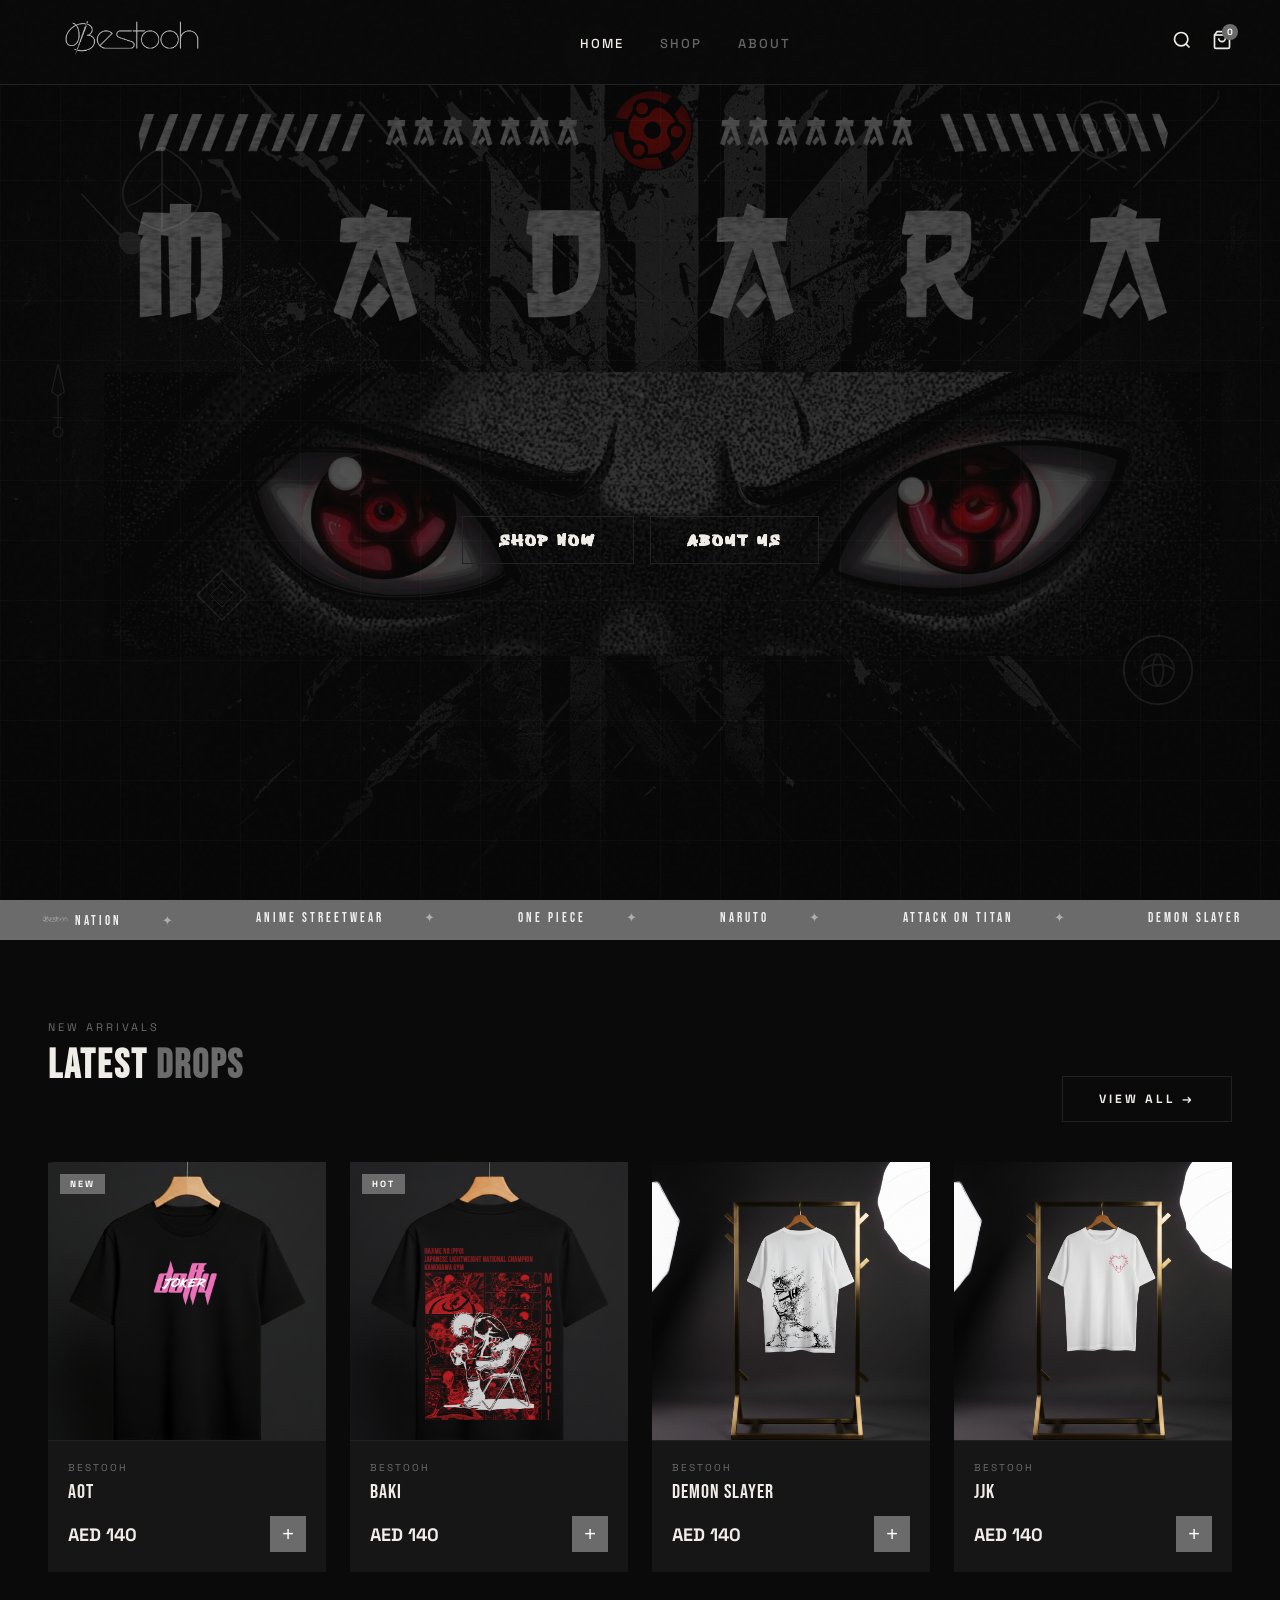
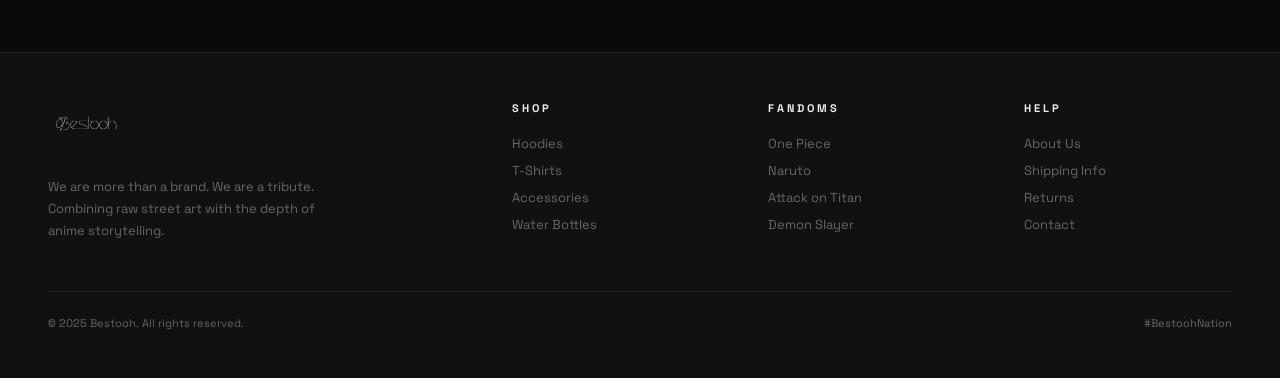
==== commit fc078f6f: "Adjust hero CTA positioning by increasing top margin" ====
--- a/index.html
+++ b/index.html
@@ -342,7 +342,7 @@
     }
 
     .hero-cta {
-      margin-top: 40px;
+      margin-top: 80px;
       display: flex;
       gap: 16px;
       animation: fadeUp 0.8s ease 0.3s both;
@@ -1611,7 +1611,7 @@
         </h1> -->
         <!-- <p class="hero-subtitle">The Official Streetwear of your Fandoms</p> -->
         <div class="hero-cta">
-          <button class="btn-secondary" onclick="showPage('shop')">Shop the Collection</button>
+          <button class="btn-secondary" onclick="showPage('shop')">Shop Now</button>
           <button class="btn-secondary" onclick="showPage('about')">About Us</button>
         </div>
       </div>
@@ -1903,7 +1903,7 @@
 
   <script>
     // =========== DATA ===========
-    const products = [
+  const products = [
       { id: 1, name: 'AOT', fandom: 'Bestooh', price: 140, original: null, emoji: '🔥', badge: 'NEW', type: 'tee', specs: ['Unique Artwork', 'Hand-drawn design', 'Heavyweight Cotton'], sizes: ['M', 'L', 'XL'], description: 'A masterpiece from our original art collection.', images: { front: 'Products/product-1.jpg' } },
       { id: 2, name: 'BAKI', fandom: 'Bestooh', price: 140, original: null, emoji: '🤖', badge: 'HOT', type: 'tee', specs: ['Premium Print', 'Vibrant Colors', 'Oversized Fit'], sizes: ['S', 'M', 'L', 'XL'], description: 'Neon-infused street style.', images: { front: 'Products/product-2.jpg' } },
       { id: 3, name: 'DEMON SLAYER', fandom: 'Bestooh', price: 140, original: null, emoji: '👕', badge: null, type: 'tee', specs: ['Minimalist Back Detail', 'Breathable Fabric'], sizes: ['S', 'M', 'L', 'XL'], description: 'The fundamental streetwear base.', images: { front: 'Products/product-3.jpg' } },
@@ -2195,4 +2195,4 @@
   </script>
 </body>
 
-</html>+</html>
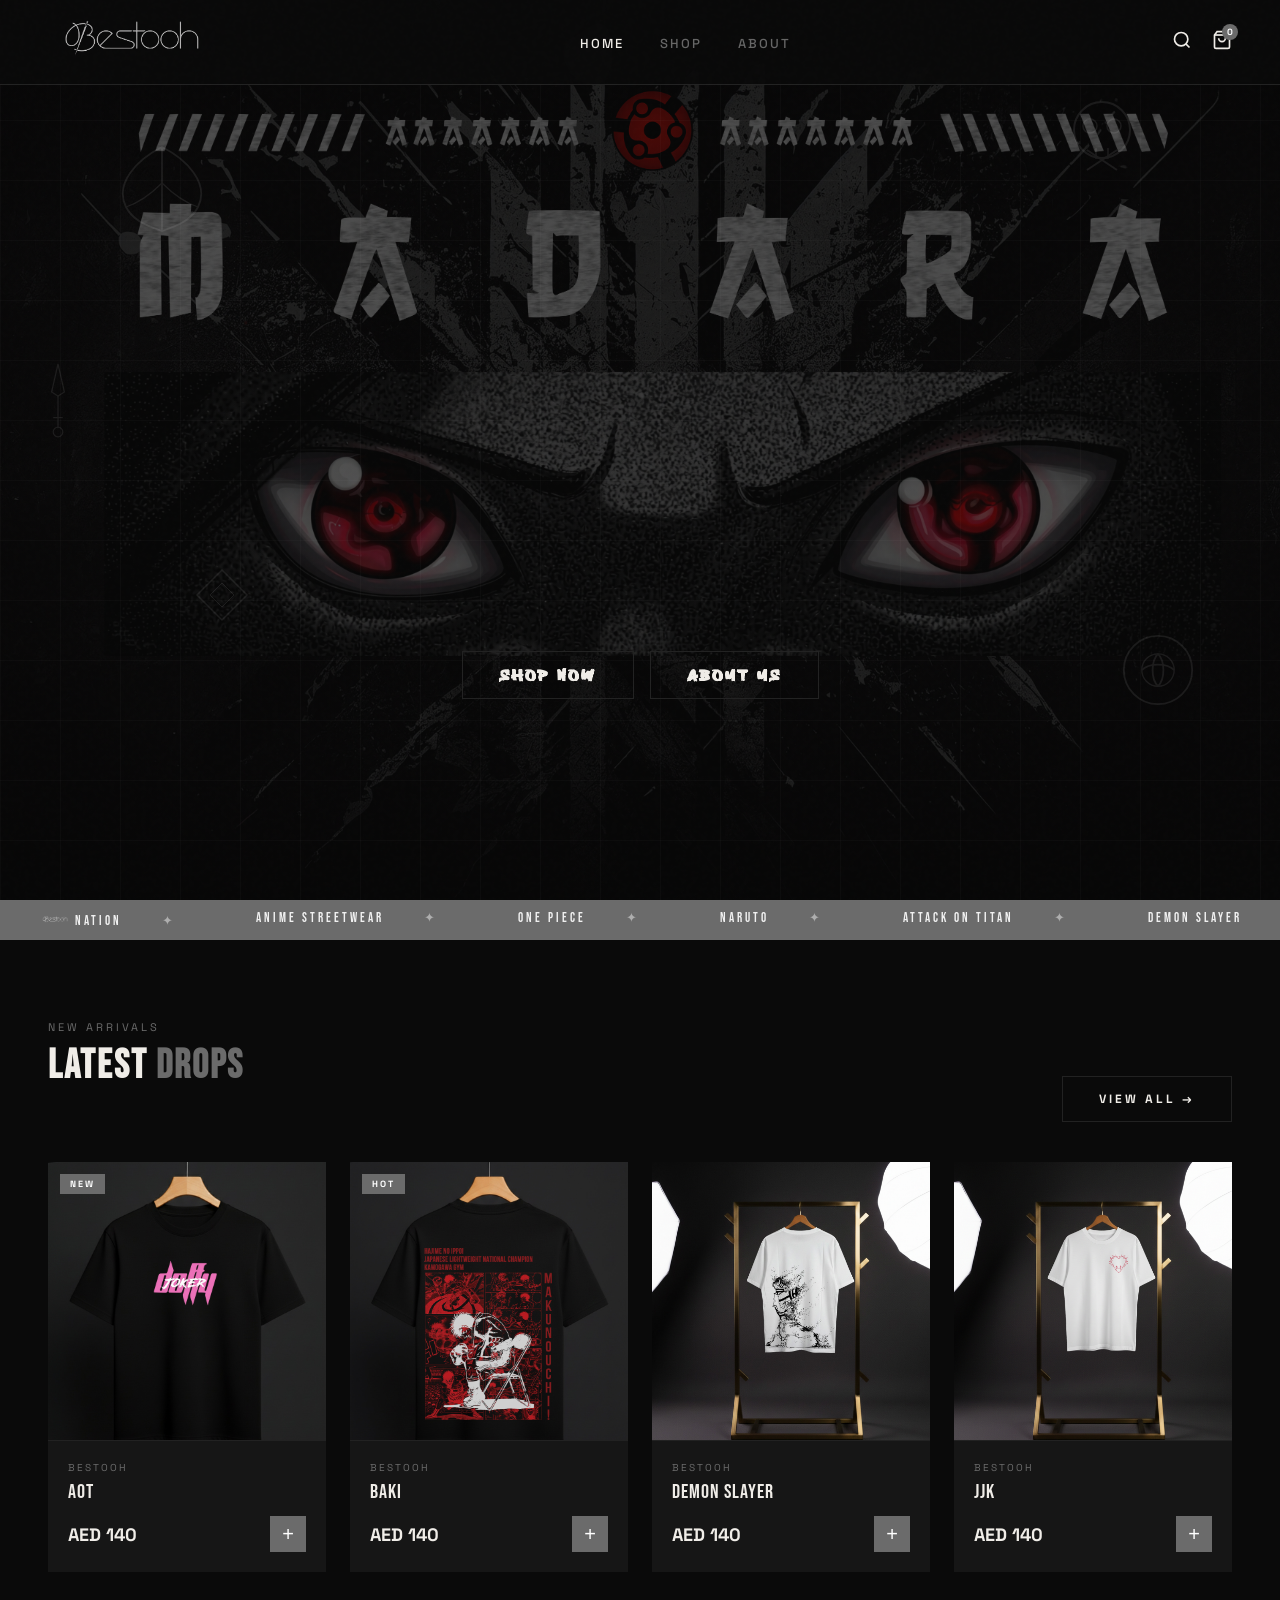
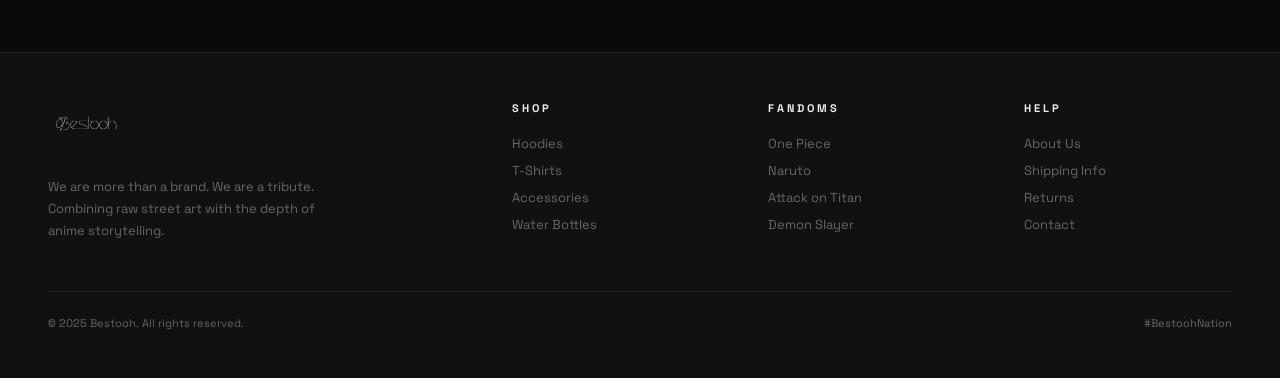
==== commit 98bf385d: "Update hero CTA button text and margin" ====
--- a/index.html
+++ b/index.html
@@ -342,7 +342,7 @@
     }
 
     .hero-cta {
-      margin-top: 80px;
+      margin-top: 350px;
       display: flex;
       gap: 16px;
       animation: fadeUp 0.8s ease 0.3s both;
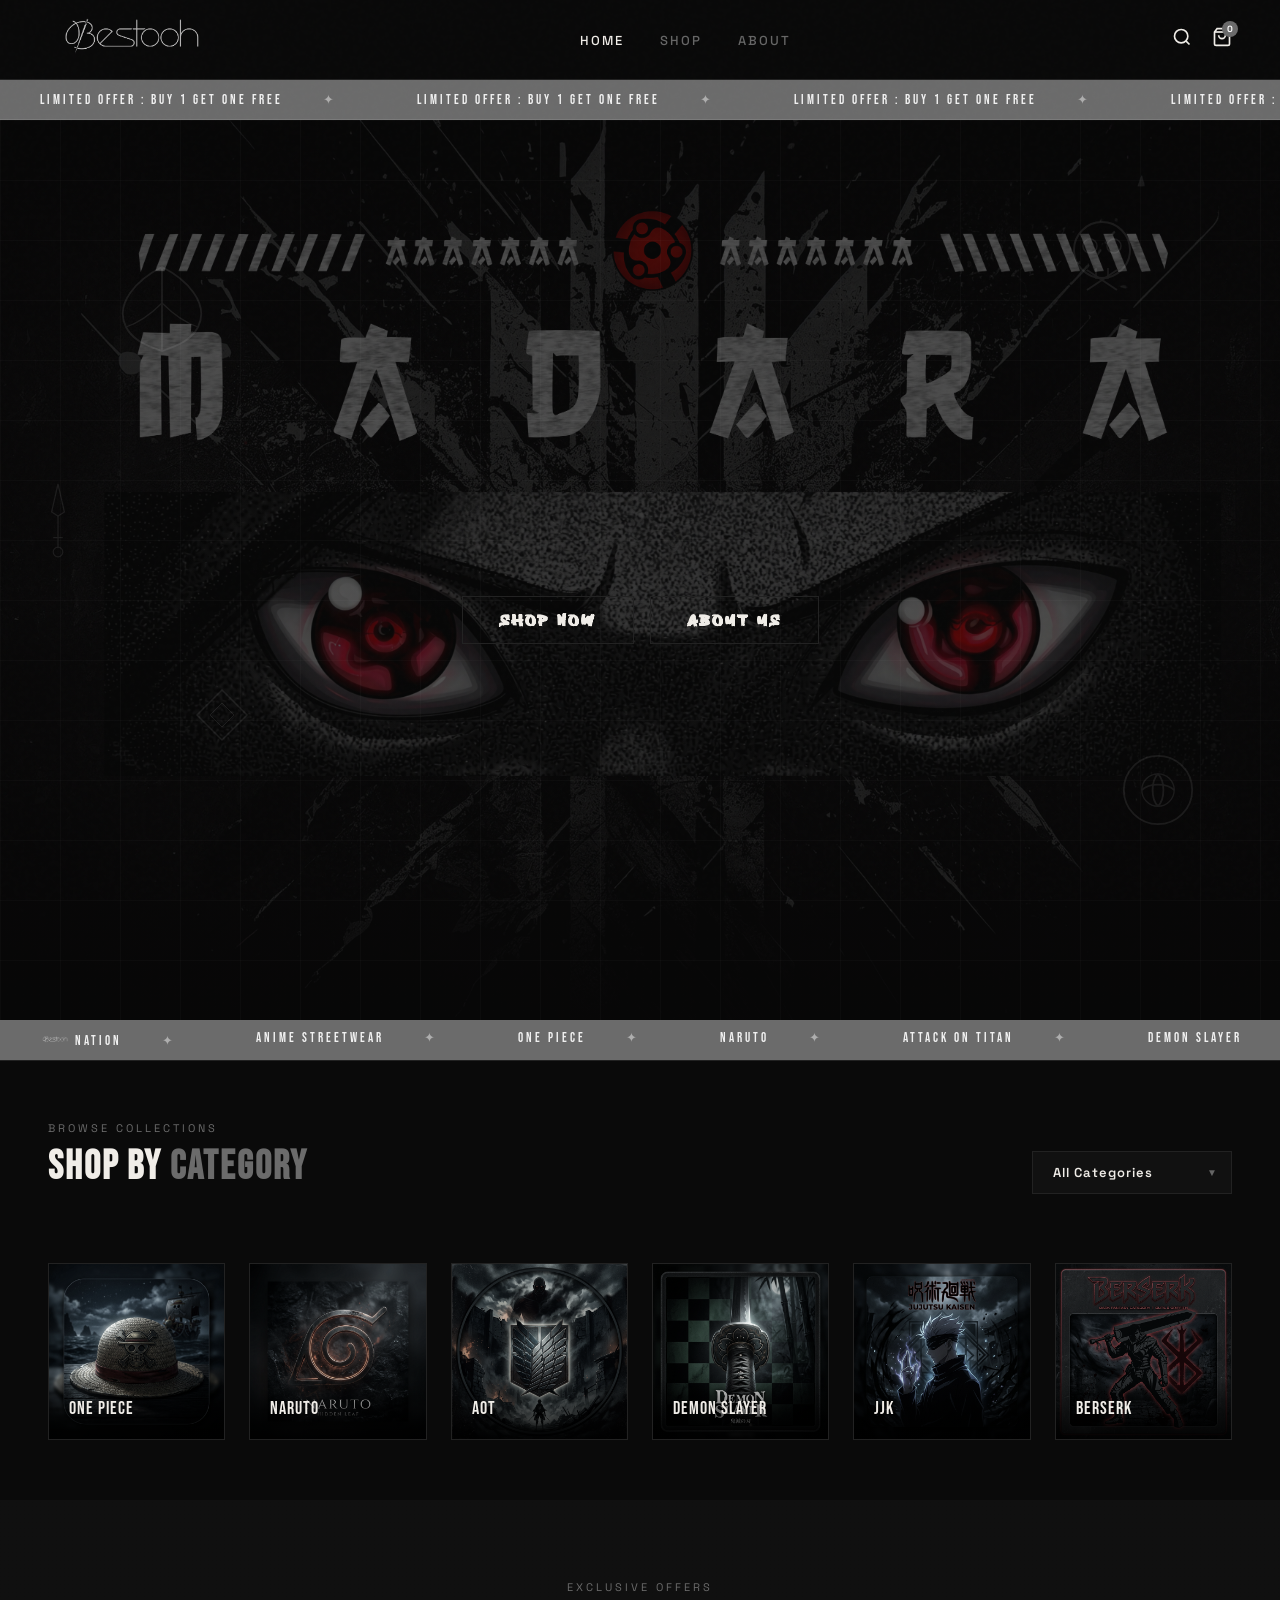
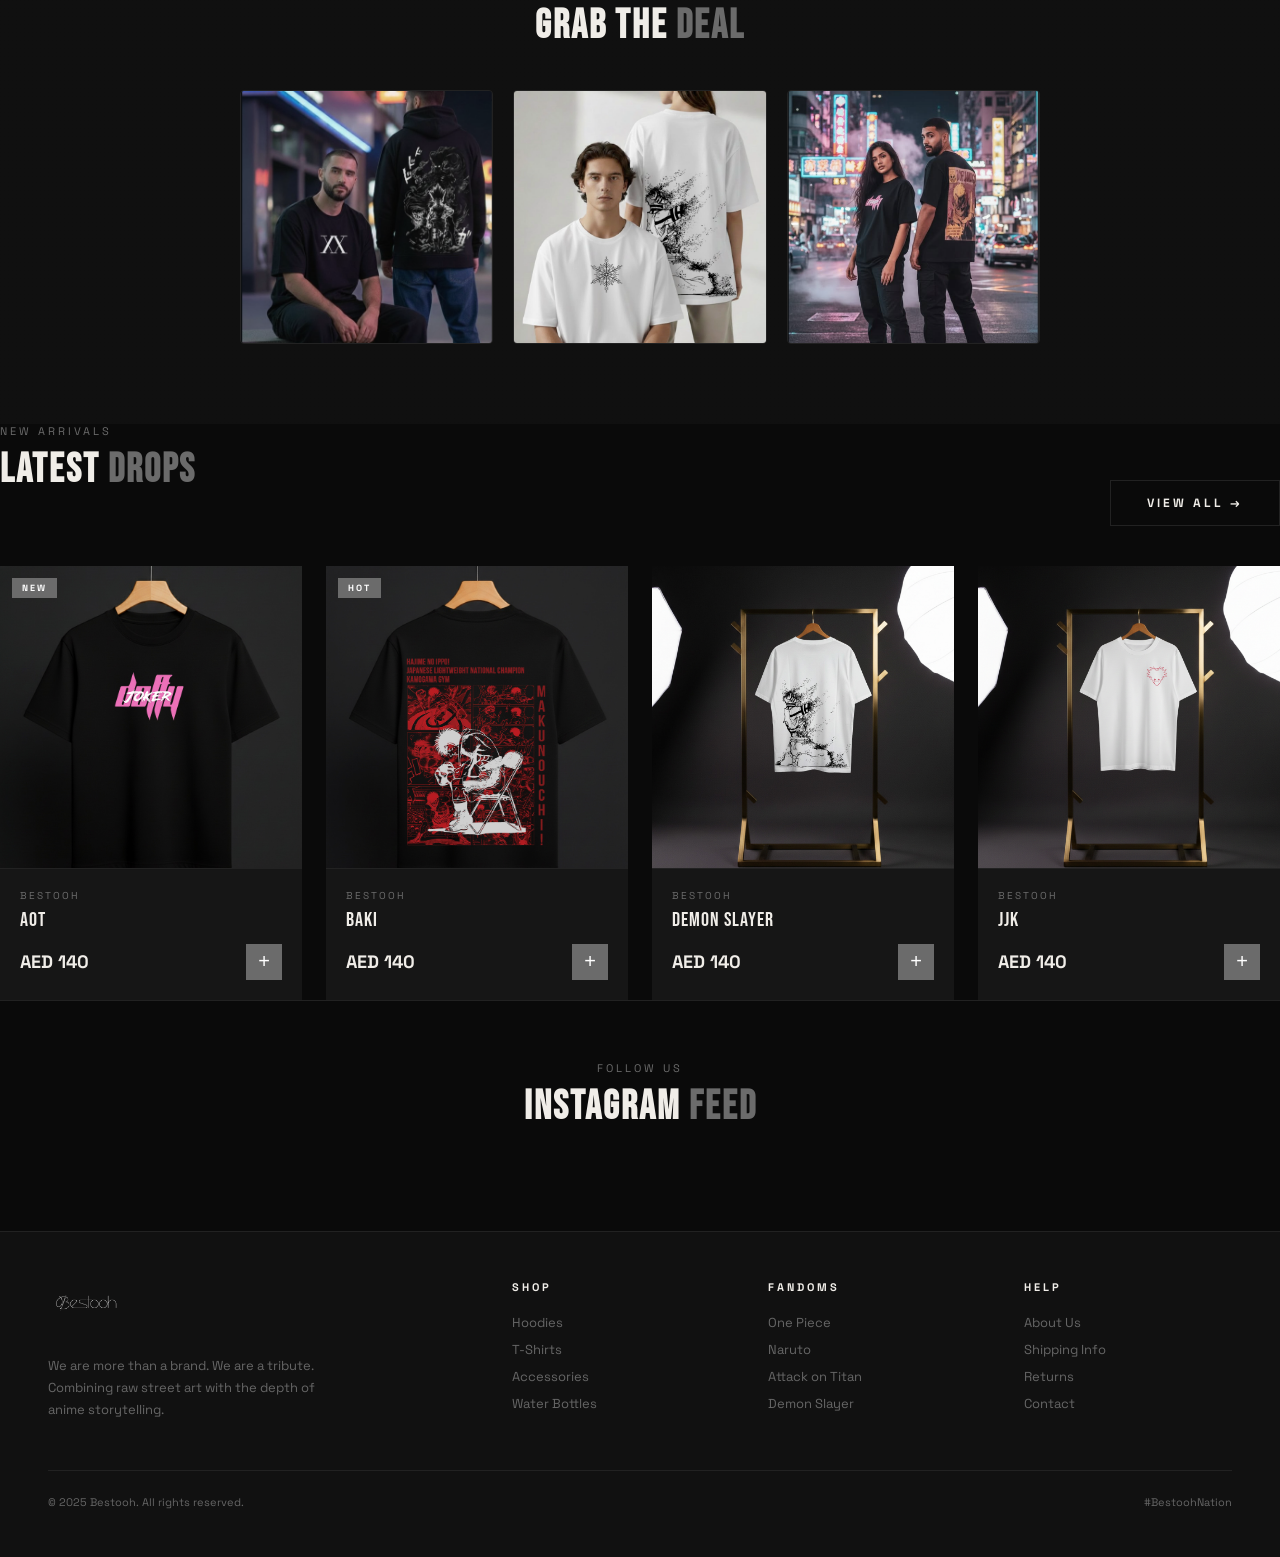
==== commit 0e186286: "update files: fix spacing and add instagram feed" ====
--- a/index.html
+++ b/index.html
@@ -8,6 +8,7 @@
   <link
     href="https://fonts.googleapis.com/css2?family=Bebas+Neue&family=Permanent+Marker&family=Space+Grotesk:wght@300;400;500;600;700&display=swap"
     rel="stylesheet">
+  <link rel="stylesheet" href="style.css">
   <style>
     @font-face {
       font-family: 'Rushon Ground';
@@ -184,7 +185,7 @@
     /* === HERO === */
     #hero {
       min-height: 100vh;
-      padding-top: 80px;
+      padding-top: 0;
       position: relative;
       overflow: hidden;
       display: flex;
@@ -342,7 +343,7 @@
     }
 
     .hero-cta {
-      margin-top: 350px;
+      margin-top: 80px;
       display: flex;
       gap: 16px;
       animation: fadeUp 0.8s ease 0.3s both;
@@ -496,9 +497,29 @@
       }
     }
 
+    /* === GLOBAL MARQUEE === */
+    .global-marquee {
+      position: fixed;
+      top: 80px;
+      /* Below nav */
+      left: 0;
+      right: 0;
+      z-index: 999;
+      height: 40px;
+      background: var(--red);
+      display: flex;
+      align-items: center;
+      overflow: hidden;
+      border-bottom: 1px solid rgba(255, 255, 255, 0.1);
+    }
+
+    .global-marquee .marquee-track {
+      animation: marquee 30s linear infinite;
+    }
+
     /* === SHOP PAGE === */
     #shop {
-      padding: 100px 48px 60px;
+      padding: 40px 48px 60px;
       min-height: 100vh;
     }
 
@@ -578,7 +599,6 @@
       transition: transform 0.3s;
       position: relative;
       overflow: hidden;
-      group: true;
     }
 
     .product-card:hover {
@@ -717,7 +737,7 @@
 
     /* === PRODUCT DETAIL === */
     #product-detail {
-      padding: 100px 48px 60px;
+      padding: 40px 48px 60px;
       min-height: 100vh;
     }
 
@@ -919,7 +939,7 @@
 
     /* === ABOUT PAGE === */
     #about {
-      padding-top: 80px;
+      padding-top: 0;
       min-height: 100vh;
       overflow: hidden;
     }
@@ -1073,7 +1093,7 @@
 
     /* === CART PAGE === */
     #cart-page {
-      padding: 100px 48px 60px;
+      padding: 40px 48px 60px;
       min-height: 100vh;
     }
 
@@ -1465,7 +1485,7 @@
       #shop,
       #product-detail,
       #cart-page {
-        padding: 100px 20px 40px;
+        padding: 40px 20px 40px;
       }
 
       .page-header {
@@ -1510,6 +1530,135 @@
       .stat {
         border-right: none;
         border-bottom: 1px solid var(--border);
+      }
+    }
+
+    /* === CATEGORY SECTION === */
+    .category-section {
+      padding: 60px 48px;
+      border-top: 1px solid var(--border);
+      position: relative;
+      overflow: hidden;
+    }
+
+    .category-header {
+      display: flex;
+      justify-content: space-between;
+      align-items: center;
+      margin-bottom: 40px;
+    }
+
+    .category-dropdown-wrap {
+      position: relative;
+      min-width: 200px;
+    }
+
+    .category-select {
+      width: 100%;
+      background: #111;
+      color: var(--white);
+      border: 1px solid var(--border);
+      padding: 12px 20px;
+      font-family: var(--font-body);
+      font-size: 13px;
+      font-weight: 600;
+      letter-spacing: 1px;
+      appearance: none;
+      cursor: pointer;
+      transition: all 0.3s;
+    }
+
+    .category-select:focus {
+      outline: none;
+      border-color: var(--red);
+      box-shadow: 0 0 15px rgba(224, 16, 16, 0.2);
+    }
+
+    .category-dropdown-wrap::after {
+      content: '▼';
+      position: absolute;
+      right: 15px;
+      top: 50%;
+      transform: translateY(-50%);
+      font-size: 10px;
+      color: var(--muted);
+      pointer-events: none;
+    }
+
+    .category-grid {
+      display: grid;
+      grid-template-columns: repeat(6, 1fr);
+      gap: 24px;
+      margin-top: 20px;
+    }
+
+    .category-card {
+      position: relative;
+      aspect-ratio: 1/1;
+      overflow: hidden;
+      cursor: pointer;
+      transition: all 0.5s cubic-bezier(0.4, 0, 0.2, 1);
+      border: 1px solid var(--border);
+      background: #111;
+    }
+
+    .category-card:hover {
+      transform: translateY(-10px);
+      border-color: var(--red);
+      box-shadow: 0 10px 30px rgba(224, 16, 16, 0.2);
+    }
+
+    .category-img {
+      width: 100%;
+      height: 100%;
+      object-fit: cover;
+      transition: transform 0.8s ease;
+      filter: grayscale(0.5);
+    }
+
+    .category-card:hover .category-img {
+      transform: scale(1.1);
+      filter: grayscale(0);
+    }
+
+    .category-overlay {
+      position: absolute;
+      bottom: 0;
+      left: 0;
+      right: 0;
+      padding: 20px;
+      background: linear-gradient(to top, rgba(0, 0, 0, 0.9), transparent);
+      z-index: 2;
+    }
+
+    .category-name {
+      font-family: var(--font-display);
+      font-size: 18px;
+      letter-spacing: 1px;
+      color: var(--white);
+      text-transform: uppercase;
+    }
+
+    @media (max-width: 1024px) {
+      .category-grid {
+        grid-template-columns: repeat(3, 1fr);
+      }
+    }
+
+    @media (max-width: 768px) {
+      .category-section {
+        padding: 40px 20px;
+      }
+
+      .category-grid {
+        grid-template-columns: repeat(2, 1fr);
+        gap: 15px;
+      }
+
+      .category-header {
+        flex-direction: column;
+        align-items: flex-start;
+        gap: 20px;
       }
     }
   </style>
@@ -1548,6 +1697,25 @@
 
   <!-- TOAST -->
   <div class="toast" id="toast">✓ Added to cart</div>
+
+  <!-- GLOBAL MARQUEE -->
+  <div class="global-marquee">
+    <div class="marquee-track">
+      <span class="marquee-item">LIMITED OFFER : BUY 1 GET ONE FREE</span>
+      <span class="marquee-item">LIMITED OFFER : BUY 1 GET ONE FREE</span>
+      <span class="marquee-item">LIMITED OFFER : BUY 1 GET ONE FREE</span>
+      <span class="marquee-item">LIMITED OFFER : BUY 1 GET ONE FREE</span>
+      <span class="marquee-item">LIMITED OFFER : BUY 1 GET ONE FREE</span>
+      <span class="marquee-item">LIMITED OFFER : BUY 1 GET ONE FREE</span>
+      <!-- Duplicate for seamless loop -->
+      <span class="marquee-item">LIMITED OFFER : BUY 1 GET ONE FREE</span>
+      <span class="marquee-item">LIMITED OFFER : BUY 1 GET ONE FREE</span>
+      <span class="marquee-item">LIMITED OFFER : BUY 1 GET ONE FREE</span>
+      <span class="marquee-item">LIMITED OFFER : BUY 1 GET ONE FREE</span>
+      <span class="marquee-item">LIMITED OFFER : BUY 1 GET ONE FREE</span>
+      <span class="marquee-item">LIMITED OFFER : BUY 1 GET ONE FREE</span>
+    </div>
+  </div>
 
   <!-- ============ HOME PAGE ============ -->
   <div class="page active" id="page-home">
@@ -1646,18 +1814,125 @@
       </div>
     </div>
 
-    <!-- Featured Products on Home -->
-    <section
-      style="padding: 80px 48px; background: url('Banner/bg-spider.png') no-repeat center; background-size: contain; position: relative;">
-      <div style="display:flex;align-items:flex-end;justify-content:space-between;margin-bottom:40px;">
+    <!-- SHOP BY CATEGORY -->
+    <section class="category-section">
+      <div class="category-header">
         <div>
           <div style="font-size:11px;letter-spacing:3px;text-transform:uppercase;color:var(--red);margin-bottom:8px;">
-            New Arrivals</div>
-          <h2 class="section-title">Latest <span>Drops</span></h2>
-        </div>
-        <button class="btn-secondary" onclick="showPage('shop')">View All →</button>
-      </div>
-      <div class="products-grid" id="home-products"></div>
+            Browse Collections</div>
+          <h2 class="section-title">Shop by <span>Category</span></h2>
+        </div>
+        <div class="category-dropdown-wrap">
+          <select class="category-select" onchange="filterByCategory(this.value)">
+            <option value="all">All Categories</option>
+            <option value="AOT">AOT</option>
+            <option value="Baki">Baki</option>
+            <option value="Berserk">Berserk</option>
+            <option value="Dandadan">Dandadan</option>
+            <option value="Demon Slayer">Demon Slayer</option>
+            <option value="Ippo">Ippo</option>
+            <option value="Hunter X Hunter">Hunter X Hunter</option>
+            <option value="JJK">Jujutsu Kaisen</option>
+            <option value="Konan">Konan</option>
+            <option value="My Hero Academia">My Hero Academia</option>
+            <option value="Naruto">Naruto</option>
+            <option value="One piece">One piece</option>
+            <option value="Solo leveling">Solo leveling</option>
+          </select>
+        </div>
+      </div>
+      <div class="category-grid">
+        <div class="category-card" onclick="openCategory('One Piece')">
+          <img src="Category/one_piece.jpg" class="category-img" alt="One Piece">
+          <div class="category-overlay">
+            <div class="category-name">One Piece</div>
+          </div>
+        </div>
+        <div class="category-card" onclick="openCategory('Naruto')">
+          <img src="Category/naruto.jpg" class="category-img" alt="Naruto">
+          <div class="category-overlay">
+            <div class="category-name">Naruto</div>
+          </div>
+        </div>
+        <div class="category-card" onclick="openCategory('AOT')">
+          <img src="Category/aot.jpg" class="category-img" alt="AOT">
+          <div class="category-overlay">
+            <div class="category-name">AOT</div>
+          </div>
+        </div>
+        <div class="category-card" onclick="openCategory('Demon Slayer')">
+          <img src="Category/demon_slayer.jpg" class="category-img" alt="Demon Slayer">
+          <div class="category-overlay">
+            <div class="category-name">Demon Slayer</div>
+          </div>
+        </div>
+        <div class="category-card" onclick="openCategory('JJK')">
+          <img src="Category/jjk.jpg" class="category-img" alt="JJK">
+          <div class="category-overlay">
+            <div class="category-name">JJK</div>
+          </div>
+        </div>
+        <div class="category-card" onclick="openCategory('Berserk')">
+          <img src="Category/berserk.png" class="category-img" alt="Berserk">
+          <div class="category-overlay">
+            <div class="category-name">Berserk</div>
+          </div>
+        </div>
+      </div>
+    </section>
+
+    <!-- GRAB A DEAL -->
+    <section class="deal-section">
+      <div class="deal-header">
+        <div style="font-size:11px;letter-spacing:3px;text-transform:uppercase;color:var(--red);margin-bottom:8px;">
+          Exclusive Offers</div>
+        <h2 class="section-title">Grab the <span>Deal</span></h2>
+      </div>
+      <div class="deal-row">
+        <div class="deal-item" onclick="showPage('shop')">
+          <img src="new_arival/n-a-1.png" alt="Deal 1">
+          <div class="deal-overlay">
+            <div class="deal-tag">HOT DEAL</div>
+          </div>
+        </div>
+        <div class="deal-item" onclick="showPage('shop')">
+          <img src="new_arival/n-a-2.png" alt="Deal 2">
+          <div class="deal-overlay">
+            <div class="deal-tag">LIMITED</div>
+          </div>
+        </div>
+        <div class="deal-item" onclick="showPage('shop')">
+          <img src="new_arival/n-a-3.png" alt="Deal 3">
+          <div class="deal-overlay">
+            <div class="deal-tag">BEST SELLER</div>
+          </div>
+        </div>
+      </div>
+    </section>
+
+    <!-- Featured Products on Home -->
+    <!-- <section
+      style="padding: 80px 48px; background: url('Banner/bg-spider.png') no-repeat center; background-size: contain; position: relative;"> -->
+    <div style="display:flex;align-items:flex-end;justify-content:space-between;margin-bottom:40px;">
+      <div>
+        <div style="font-size:11px;letter-spacing:3px;text-transform:uppercase;color:var(--red);margin-bottom:8px;">
+          New Arrivals</div>
+        <h2 class="section-title">Latest <span>Drops</span></h2>
+      </div>
+      <button class="btn-secondary" onclick="showPage('shop')">View All →</button>
+    </div>
+    <div class="products-grid" id="home-products"></div>
+    </section>
+
+    <!-- INSTAGRAM FEED -->
+    <section class="insta-section" style="padding: 60px 48px; border-top: 1px solid var(--border);">
+      <div style="margin-bottom: 40px; text-align: center;">
+        <div style="font-size:11px;letter-spacing:3px;text-transform:uppercase;color:var(--red);margin-bottom:8px;">Follow Us</div>
+        <h2 class="section-title">Instagram <span>Feed</span></h2>
+      </div>
+      <!-- Elfsight Instagram Feed | Untitled Instagram Feed -->
+      <script src="https://elfsightcdn.com/platform.js" async></script>
+      <div class="elfsight-app-c6fef08d-9936-4af2-9f8c-1bacb13655c4" data-elfsight-app-lazy></div>
     </section>
 
     <footer>
@@ -1713,11 +1988,13 @@
             All Products</div>
           <h1 class="page-title">The <span style="color:var(--red)">Collection</span></h1>
         </div>
-        <div class="filter-tabs">
-          <button class="filter-tab active" onclick="filterProducts('all', this)">All</button>
-          <button class="filter-tab" onclick="filterProducts('hoodie', this)">Hoodies</button>
-          <button class="filter-tab" onclick="filterProducts('bottle', this)">Bottles</button>
-          <button class="filter-tab" onclick="filterProducts('tee', this)">Tees</button>
+        <div class="category-dropdown-wrap" style="min-width: 160px;">
+          <select class="category-select" onchange="filterProducts(this.value)" id="shop-filter-select">
+            <option value="all">All Products</option>
+            <option value="hoodie">Hoodies</option>
+            <option value="bottle">Bottles</option>
+            <option value="tee">Tees</option>
+          </select>
         </div>
       </div>
       <div class="products-grid" id="shop-products"></div>
@@ -1976,9 +2253,7 @@
       el.innerHTML = filtered.map(p => renderProductCard(p, 'openProduct')).join('');
     }
 
-    function filterProducts(type, btn) {
-      document.querySelectorAll('.filter-tab').forEach(b => b.classList.remove('active'));
-      btn.classList.add('active');
+    function filterProducts(type) {
       renderShopProducts(type);
     }
 
@@ -2171,6 +2446,42 @@
       toastTimer = setTimeout(() => t.classList.remove('show'), 2800);
     }
 
+    // =========== CATEGORY FILTERING ===========
+    function openCategory(category) {
+      filterByCategory(category);
+    }
+
+    function filterByCategory(category) {
+      const el = document.getElementById('shop-products');
+      if (!el) return;
+
+      let filtered;
+      if (category === 'all') {
+        filtered = [...products];
+      } else {
+        filtered = products.filter(p =>
+          p.fandom.toLowerCase() === category.toLowerCase() ||
+          p.name.toLowerCase().includes(category.toLowerCase())
+        );
+      }
+
+      // Shuffle and take 8
+      const shuffled = filtered.sort(() => 0.5 - Math.random());
+      const selected = shuffled.slice(0, 8);
+
+      if (selected.length > 0) {
+        el.innerHTML = selected.map(p => renderProductCard(p, 'openProduct')).join('');
+      } else {
+        el.innerHTML = `<div style="grid-column: 1/-1; text-align: center; padding: 40px; color: var(--muted);">No products found in "${category}" yet.</div>`;
+      }
+
+      // Reset shop filter dropdown
+      const shopSelect = document.getElementById('shop-filter-select');
+      if (shopSelect) shopSelect.value = 'all';
+
+      showPage('shop');
+    }
+
     // =========== NAVIGATION ===========
     function showPage(page) {
       document.querySelectorAll('.page').forEach(p => p.classList.remove('active'));
--- a/style.css
+++ b/style.css
@@ -0,0 +1,1766 @@
+@font-face {
+  font-family: 'Rushon Ground';
+  src: url('Font/Rushon Ground.ttf') format('truetype');
+  font-weight: normal;
+  font-style: normal;
+}
+
+:root {
+  --black: #0a0a0a;
+  --dark: #111111;
+  --card: #161616;
+  --border: #222222;
+  --red: #6b6b6b;
+  --red-glow: #888888;
+  --yellow: #f5c518;
+  --white: #f0ede8;
+  --muted: #666;
+  --font-display: 'Bebas Neue', sans-serif;
+  --font-hand: 'Permanent Marker', cursive;
+  --font-body: 'Space Grotesk', sans-serif;
+}
+
+* {
+  margin: 0;
+  padding: 0;
+  box-sizing: border-box;
+}
+
+html {
+  scroll-behavior: smooth;
+}
+
+body {
+  background: var(--black);
+  color: var(--white);
+  font-family: var(--font-body);
+  overflow-x: hidden;
+  cursor: default;
+}
+
+/* === NOISE TEXTURE OVERLAY === */
+body::before {
+  content: '';
+  position: fixed;
+  inset: 0;
+  background-image: url("data:image/svg+xml,%3Csvg viewBox='0 0 200 200' xmlns='http://www.w3.org/2000/svg'%3E%3Cfilter id='n'%3E%3CfeTurbulence type='fractalNoise' baseFrequency='0.85' numOctaves='4' stitchTiles='stitch'/%3E%3C/filter%3E%3Crect width='100%25' height='100%25' filter='url(%23n)' opacity='0.04'/%3E%3C/svg%3E");
+  pointer-events: none;
+  z-index: 9999;
+  opacity: 0.35;
+}
+
+/* === SCROLLBAR === */
+::-webkit-scrollbar {
+  width: 4px;
+}
+
+::-webkit-scrollbar-track {
+  background: var(--black);
+}
+
+::-webkit-scrollbar-thumb {
+  background: var(--red);
+}
+
+/* === NAVBAR === */
+nav {
+  position: fixed;
+  top: 0;
+  left: 0;
+  right: 0;
+  z-index: 1000;
+  display: flex;
+  align-items: center;
+  justify-content: space-between;
+  padding: 18px 48px;
+  background: rgba(10, 10, 10, 0.92);
+  backdrop-filter: blur(12px);
+  border-bottom: 1px solid var(--border);
+  height: 80px;
+}
+
+.nav-logo {
+  display: flex;
+  align-items: center;
+  cursor: pointer;
+  position: relative;
+  height: 48px;
+  /* Fixed anchor height for the nav layout */
+  width: 150px;
+  /* Fixed anchor width */
+}
+
+.nav-logo img {
+  height: 110px;
+  /* Larger logo */
+  width: auto;
+  object-fit: contain;
+  position: absolute;
+  top: 50%;
+  left: 0;
+  transform: translateY(-50%);
+  transition: transform 0.3s ease;
+}
+
+.nav-logo:hover img {
+  transform: translateY(-50%) scale(1.05);
+}
+
+.nav-links {
+  display: flex;
+  gap: 36px;
+  list-style: none;
+}
+
+.nav-links a {
+  color: var(--muted);
+  text-decoration: none;
+  font-size: 13px;
+  font-weight: 500;
+  letter-spacing: 2px;
+  text-transform: uppercase;
+  transition: color 0.2s;
+  cursor: pointer;
+}
+
+.nav-links a:hover,
+.nav-links a.active {
+  color: var(--white);
+}
+
+.nav-actions {
+  display: flex;
+  align-items: center;
+  gap: 20px;
+}
+
+.nav-icon {
+  color: var(--white);
+  cursor: pointer;
+  font-size: 18px;
+  transition: color 0.2s;
+  position: relative;
+}
+
+.nav-icon:hover {
+  color: var(--red);
+}
+
+.cart-badge {
+  position: absolute;
+  top: -6px;
+  right: -6px;
+  background: var(--red);
+  color: #fff;
+  font-size: 9px;
+  font-weight: 700;
+  width: 16px;
+  height: 16px;
+  border-radius: 50%;
+  display: flex;
+  align-items: center;
+  justify-content: center;
+}
+
+/* === PAGES === */
+.page {
+  display: none;
+  padding-top: 120px;
+  /* 80px header + 40px marquee */
+}
+
+.page.active {
+  display: block;
+}
+
+/* === HERO === */
+#hero {
+  min-height: calc(100vh - 120px);
+  position: relative;
+  overflow: hidden;
+  display: flex;
+  flex-direction: column;
+}
+
+.hero-bg {
+  position: absolute;
+  inset: 0;
+  background: linear-gradient(rgba(10, 10, 10, 0.7), rgba(10, 10, 10, 0.7)),
+    url("Banner/banner1.jpg");
+  background-size: cover;
+  background-position: center;
+  background-repeat: no-repeat;
+}
+
+.hero-grid-lines {
+  position: absolute;
+  inset: 0;
+  background-image:
+    linear-gradient(rgba(255, 255, 255, 0.02) 1px, transparent 1px),
+    linear-gradient(90deg, rgba(255, 255, 255, 0.02) 1px, transparent 1px);
+  background-size: 60px 60px;
+}
+
+.hero-content {
+  position: relative;
+  z-index: 2;
+  display: flex;
+  flex-direction: column;
+  align-items: center;
+  justify-content: center;
+  flex: 1;
+  padding: 60px 48px 40px;
+  text-align: center;
+}
+
+/* Floating anime symbols */
+.hero-symbols {
+  position: absolute;
+  inset: 0;
+  pointer-events: none;
+  z-index: 1;
+}
+
+.symbol {
+  position: absolute;
+  opacity: 0.08;
+  animation: float 8s ease-in-out infinite;
+}
+
+.symbol svg {
+  fill: none;
+  stroke: var(--white);
+  stroke-width: 1.5;
+}
+
+.sym-1 {
+  top: 15%;
+  left: 8%;
+  width: 120px;
+  animation-delay: 0s;
+}
+
+.sym-2 {
+  top: 10%;
+  right: 10%;
+  width: 100px;
+  animation-delay: -3s;
+}
+
+.sym-3 {
+  top: 40%;
+  left: 3%;
+  width: 80px;
+  animation-delay: -1.5s;
+}
+
+.sym-4 {
+  bottom: 20%;
+  right: 6%;
+  width: 90px;
+  animation-delay: -4s;
+}
+
+.sym-5 {
+  bottom: 30%;
+  left: 15%;
+  width: 60px;
+  animation-delay: -2s;
+}
+
+@keyframes float {
+
+  0%,
+  100% {
+    transform: translateY(0) rotate(0deg);
+  }
+
+  33% {
+    transform: translateY(-20px) rotate(3deg);
+  }
+
+  66% {
+    transform: translateY(10px) rotate(-2deg);
+  }
+}
+
+.hero-eyebrow {
+  font-size: 11px;
+  letter-spacing: 4px;
+  text-transform: uppercase;
+  color: var(--red);
+  margin-bottom: 20px;
+  animation: fadeUp 0.8s ease both;
+}
+
+.hero-title {
+  font-family: var(--font-hand);
+  font-size: clamp(72px, 14vw, 160px);
+  line-height: 0.9;
+  color: var(--white);
+  animation: fadeUp 0.8s ease 0.1s both;
+  position: relative;
+}
+
+.hero-title .skull {
+  display: inline-block;
+  font-size: 0.5em;
+  vertical-align: middle;
+  margin-left: 10px;
+  color: var(--red);
+  animation: pulse 2s ease-in-out infinite;
+}
+
+@keyframes pulse {
+
+  0%,
+  100% {
+    transform: scale(1);
+  }
+
+  50% {
+    transform: scale(1.08);
+  }
+}
+
+.hero-subtitle {
+  font-size: 13px;
+  letter-spacing: 3px;
+  text-transform: uppercase;
+  color: var(--muted);
+  margin-top: 24px;
+  animation: fadeUp 0.8s ease 0.2s both;
+}
+
+.hero-cta {
+  margin-top: 350px;
+  display: flex;
+  gap: 16px;
+  animation: fadeUp 0.8s ease 0.3s both;
+}
+
+.hero-cta .btn-primary,
+.hero-cta .btn-secondary {
+  font-family: 'Rushon Ground', var(--font-body);
+  font-size: 16px;
+  /* Slightly larger for the custom font visibility */
+}
+
+.btn-primary {
+  background: var(--red);
+  color: #fff;
+  border: none;
+  padding: 14px 36px;
+  font-family: var(--font-body);
+  font-size: 12px;
+  font-weight: 700;
+  letter-spacing: 3px;
+  text-transform: uppercase;
+  cursor: pointer;
+  transition: all 0.2s;
+  position: relative;
+  overflow: hidden;
+}
+
+.btn-primary::before {
+  content: '';
+  position: absolute;
+  inset: 0;
+  background: rgba(255, 255, 255, 0.1);
+  transform: translateX(-100%);
+  transition: transform 0.3s;
+}
+
+.btn-primary:hover::before {
+  transform: translateX(0);
+}
+
+.btn-primary:hover {
+  box-shadow: 0 0 30px rgba(224, 16, 16, 0.5);
+}
+
+.btn-secondary {
+  background: transparent;
+  color: var(--white);
+  border: 1px solid var(--border);
+  padding: 14px 36px;
+  font-family: var(--font-body);
+  font-size: 12px;
+  font-weight: 700;
+  letter-spacing: 3px;
+  text-transform: uppercase;
+  cursor: pointer;
+  transition: all 0.2s;
+}
+
+.btn-secondary:hover {
+  border-color: var(--white);
+  background: rgba(255, 255, 255, 0.04);
+}
+
+@keyframes fadeUp {
+  from {
+    opacity: 0;
+    transform: translateY(30px);
+  }
+
+  to {
+    opacity: 1;
+    transform: translateY(0);
+  }
+}
+
+/* Hero product strip */
+.hero-strip {
+  position: relative;
+  z-index: 2;
+  display: flex;
+  gap: 12px;
+  padding: 24px 48px;
+  overflow-x: auto;
+  border-top: 1px solid var(--border);
+  scrollbar-width: none;
+}
+
+.hero-strip::-webkit-scrollbar {
+  display: none;
+}
+
+.strip-item {
+  flex-shrink: 0;
+  width: 120px;
+  height: 90px;
+  background: var(--card);
+  border: 1px solid var(--border);
+  overflow: hidden;
+  cursor: pointer;
+  transition: border-color 0.2s;
+  display: flex;
+  align-items: center;
+  justify-content: center;
+  font-size: 32px;
+}
+
+.strip-item:hover {
+  border-color: var(--red);
+}
+
+.strip-item.selected {
+  border-color: var(--red);
+}
+
+/* === MARQUEE === */
+.marquee-wrap {
+  overflow: hidden;
+  background: var(--red);
+  padding: 10px 0;
+}
+
+.marquee-track {
+  display: flex;
+  width: max-content;
+  animation: marquee 20s linear infinite;
+}
+
+.marquee-item {
+  font-family: var(--font-display);
+  font-size: 13px;
+  letter-spacing: 3px;
+  color: rgba(255, 255, 255, 0.9);
+  padding: 0 40px;
+  white-space: nowrap;
+}
+
+.marquee-item::after {
+  content: '✦';
+  margin-left: 40px;
+  opacity: 0.5;
+}
+
+@keyframes marquee {
+  from {
+    transform: translateX(0);
+  }
+
+  to {
+    transform: translateX(-50%);
+  }
+}
+
+/* === GLOBAL MARQUEE === */
+.global-marquee {
+  position: fixed;
+  top: 80px;
+  /* Below nav */
+  left: 0;
+  right: 0;
+  z-index: 999;
+  height: 40px;
+  background: var(--red);
+  display: flex;
+  align-items: center;
+  overflow: hidden;
+  border-bottom: 1px solid rgba(255, 255, 255, 0.1);
+}
+
+.global-marquee .marquee-track {
+  animation: marquee 30s linear infinite;
+}
+
+/* === SHOP PAGE === */
+#shop {
+  padding: 40px 48px 60px;
+  min-height: 100vh;
+}
+
+.page-header {
+  display: flex;
+  align-items: flex-end;
+  justify-content: space-between;
+  margin-bottom: 48px;
+  padding-bottom: 24px;
+  border-bottom: 1px solid var(--border);
+}
+
+.page-title {
+  font-family: var(--font-display);
+  font-size: 64px;
+  line-height: 1;
+  letter-spacing: 2px;
+}
+
+.page-title span {
+  color: var(--red);
+}
+
+.filter-tabs {
+  display: flex;
+  gap: 4px;
+}
+
+.filter-tab {
+  padding: 8px 20px;
+  background: transparent;
+  border: 1px solid var(--border);
+  color: var(--muted);
+  font-family: var(--font-body);
+  font-size: 11px;
+  font-weight: 600;
+  letter-spacing: 2px;
+  text-transform: uppercase;
+  cursor: pointer;
+  transition: all 0.2s;
+}
+
+.filter-tab:hover,
+.filter-tab.active {
+  background: var(--white);
+  border-color: var(--white);
+  color: var(--black);
+}
+
+.products-grid {
+  display: grid;
+  grid-template-columns: repeat(4, 1fr);
+  gap: 40px 24px;
+}
+
+@media (max-width: 1100px) {
+  .products-grid {
+    grid-template-columns: repeat(3, 1fr);
+  }
+}
+
+@media (max-width: 800px) {
+  .products-grid {
+    grid-template-columns: repeat(2, 1fr);
+  }
+}
+
+@media (max-width: 500px) {
+  .products-grid {
+    grid-template-columns: 1fr;
+  }
+}
+
+.product-card {
+  background: var(--card);
+  cursor: pointer;
+  transition: transform 0.3s;
+  position: relative;
+  overflow: hidden;
+}
+
+.product-card:hover {
+  transform: translateY(-4px);
+}
+
+.product-card:hover .product-img-wrap::after {
+  opacity: 1;
+}
+
+.product-img-wrap {
+  aspect-ratio: 1;
+  background: #1a1a1a;
+  position: relative;
+  overflow: hidden;
+  display: flex;
+  align-items: center;
+  justify-content: center;
+  font-size: 80px;
+}
+
+.product-img-front,
+.product-img-back {
+  position: absolute;
+  inset: 0;
+  width: 100%;
+  height: 100%;
+  object-fit: cover;
+  transition: opacity 0.4s ease;
+}
+
+.product-img-back {
+  opacity: 0;
+}
+
+.product-card:hover .product-img-front {
+  opacity: 0;
+}
+
+.product-card:hover .product-img-back {
+  opacity: 1;
+}
+
+.product-img-wrap::after {
+  content: 'QUICK VIEW';
+  position: absolute;
+  inset: 0;
+  background: rgba(224, 16, 16, 0.85);
+  display: flex;
+  align-items: center;
+  justify-content: center;
+  font-family: var(--font-display);
+  font-size: 18px;
+  letter-spacing: 3px;
+  color: #fff;
+  opacity: 0;
+  transition: opacity 0.3s;
+  display: grid;
+  place-items: center;
+}
+
+.product-badge {
+  position: absolute;
+  top: 12px;
+  left: 12px;
+  background: var(--red);
+  color: #fff;
+  font-size: 9px;
+  font-weight: 700;
+  letter-spacing: 2px;
+  padding: 4px 10px;
+  text-transform: uppercase;
+  z-index: 1;
+}
+
+.product-info {
+  padding: 20px;
+  border-top: 1px solid var(--border);
+}
+
+.product-fandom {
+  font-size: 10px;
+  letter-spacing: 2px;
+  text-transform: uppercase;
+  color: var(--red);
+  margin-bottom: 6px;
+}
+
+.product-name {
+  font-family: var(--font-display);
+  font-size: 20px;
+  letter-spacing: 1px;
+  color: var(--white);
+  margin-bottom: 12px;
+  line-height: 1.2;
+}
+
+.product-footer {
+  display: flex;
+  align-items: center;
+  justify-content: space-between;
+}
+
+.product-price {
+  font-size: 18px;
+  font-weight: 700;
+  color: var(--white);
+}
+
+.product-price .original {
+  font-size: 12px;
+  color: var(--muted);
+  text-decoration: line-through;
+  margin-left: 8px;
+  font-weight: 400;
+}
+
+.add-btn {
+  width: 36px;
+  height: 36px;
+  background: var(--red);
+  border: none;
+  color: #fff;
+  font-size: 20px;
+  cursor: pointer;
+  transition: all 0.2s;
+  display: flex;
+  align-items: center;
+  justify-content: center;
+}
+
+.add-btn:hover {
+  background: var(--red-glow);
+  box-shadow: 0 0 16px rgba(224, 16, 16, 0.6);
+}
+
+/* === PRODUCT DETAIL === */
+#product-detail {
+  padding: 40px 48px 60px;
+  min-height: 100vh;
+}
+
+.detail-layout {
+  display: grid;
+  grid-template-columns: 1fr 1fr;
+  gap: 60px;
+  max-width: 1200px;
+}
+
+.detail-gallery {
+  position: relative;
+}
+
+.detail-main-img {
+  aspect-ratio: 1;
+  background: var(--card);
+  border: 1px solid var(--border);
+  display: flex;
+  align-items: center;
+  justify-content: center;
+  font-size: 120px;
+  margin-bottom: 12px;
+  position: relative;
+  overflow: hidden;
+}
+
+.detail-main-img img {
+  width: 100%;
+  height: 100%;
+  object-fit: cover;
+}
+
+.detail-thumbs {
+  display: grid;
+  grid-template-columns: repeat(4, 1fr);
+  gap: 8px;
+}
+
+.detail-thumb {
+  aspect-ratio: 1;
+  background: var(--card);
+  border: 1px solid var(--border);
+  display: flex;
+  align-items: center;
+  justify-content: center;
+  font-size: 32px;
+  cursor: pointer;
+  transition: border-color 0.2s;
+  overflow: hidden;
+}
+
+.detail-thumb img {
+  width: 100%;
+  height: 100%;
+  object-fit: cover;
+}
+
+.detail-thumb:hover,
+.detail-thumb.active {
+  border-color: var(--red);
+}
+
+.detail-info {
+  padding-top: 20px;
+}
+
+.detail-brand {
+  font-size: 11px;
+  letter-spacing: 3px;
+  text-transform: uppercase;
+  color: var(--red);
+  margin-bottom: 12px;
+}
+
+.detail-name {
+  font-family: var(--font-display);
+  font-size: 52px;
+  line-height: 1;
+  letter-spacing: 1px;
+  margin-bottom: 20px;
+}
+
+.detail-price {
+  font-size: 32px;
+  font-weight: 700;
+  margin-bottom: 8px;
+}
+
+.detail-vendor {
+  font-size: 12px;
+  color: var(--muted);
+  margin-bottom: 24px;
+}
+
+.detail-vendor a {
+  color: var(--red);
+  text-decoration: none;
+}
+
+.detail-specs {
+  background: var(--card);
+  border: 1px solid var(--border);
+  padding: 20px;
+  margin-bottom: 24px;
+}
+
+.detail-spec {
+  display: flex;
+  align-items: flex-start;
+  gap: 10px;
+  font-size: 13px;
+  color: var(--muted);
+  margin-bottom: 8px;
+  line-height: 1.5;
+}
+
+.detail-spec::before {
+  content: '•';
+  color: var(--red);
+  flex-shrink: 0;
+  margin-top: 1px;
+}
+
+.size-selector {
+  margin-bottom: 24px;
+}
+
+.size-label {
+  font-size: 11px;
+  letter-spacing: 2px;
+  text-transform: uppercase;
+  color: var(--muted);
+  margin-bottom: 12px;
+}
+
+.sizes {
+  display: flex;
+  gap: 8px;
+}
+
+.size-btn {
+  width: 48px;
+  height: 48px;
+  background: transparent;
+  border: 1px solid var(--border);
+  color: var(--white);
+  font-family: var(--font-body);
+  font-size: 12px;
+  font-weight: 600;
+  cursor: pointer;
+  transition: all 0.2s;
+}
+
+.size-btn:hover,
+.size-btn.active {
+  background: var(--red);
+  border-color: var(--red);
+}
+
+.detail-actions {
+  display: flex;
+  gap: 12px;
+}
+
+.btn-add-cart {
+  flex: 1;
+  background: var(--red);
+  color: #fff;
+  border: none;
+  padding: 16px;
+  font-family: var(--font-body);
+  font-size: 12px;
+  font-weight: 700;
+  letter-spacing: 3px;
+  text-transform: uppercase;
+  cursor: pointer;
+  transition: all 0.2s;
+}
+
+.btn-add-cart:hover {
+  box-shadow: 0 0 24px rgba(224, 16, 16, 0.5);
+}
+
+.btn-wishlist {
+  width: 52px;
+  background: transparent;
+  border: 1px solid var(--border);
+  color: var(--muted);
+  font-size: 20px;
+  cursor: pointer;
+  transition: all 0.2s;
+}
+
+.btn-wishlist:hover {
+  border-color: var(--red);
+  color: var(--red);
+}
+
+/* === ABOUT PAGE === */
+#about {
+  padding-top: 0;
+  min-height: 100vh;
+  overflow: hidden;
+}
+
+.about-hero {
+  display: grid;
+  grid-template-columns: 1fr 1fr;
+  min-height: 100vh;
+}
+
+.about-left {
+  background: var(--dark);
+  padding: 80px 60px;
+  display: flex;
+  flex-direction: column;
+  justify-content: center;
+  position: relative;
+  overflow: hidden;
+}
+
+.about-left::before {
+  content: '';
+  position: absolute;
+  bottom: -40px;
+  left: -20px;
+  font-family: var(--font-hand);
+  font-size: 160px;
+  color: rgba(255, 255, 255, 0.03);
+  white-space: nowrap;
+  pointer-events: none;
+  transform: rotate(-10deg);
+}
+
+.about-eyebrow {
+  font-size: 11px;
+  letter-spacing: 4px;
+  text-transform: uppercase;
+  color: var(--red);
+  margin-bottom: 24px;
+}
+
+.about-title {
+  font-family: var(--font-display);
+  font-size: 56px;
+  line-height: 1.1;
+  letter-spacing: 2px;
+  margin-bottom: 32px;
+}
+
+.about-copy {
+  font-size: 15px;
+  line-height: 1.8;
+  color: #aaa;
+  margin-bottom: 16px;
+}
+
+.about-copy strong {
+  color: var(--white);
+}
+
+.about-hashtag {
+  font-family: var(--font-hand);
+  font-size: 28px;
+  color: var(--red);
+  margin-top: 40px;
+}
+
+.about-right {
+  position: relative;
+  background: #1a1a1a;
+  overflow: hidden;
+}
+
+.about-collage {
+  display: grid;
+  grid-template-rows: 1fr 1fr;
+  height: 100%;
+}
+
+.collage-top {
+  display: grid;
+  grid-template-columns: 1fr 1fr;
+}
+
+.collage-img {
+  background: var(--card);
+  border: 1px solid var(--border);
+  display: flex;
+  align-items: center;
+  justify-content: center;
+  font-size: 60px;
+  color: rgba(255, 255, 255, 0.15);
+  position: relative;
+  overflow: hidden;
+  min-height: 200px;
+}
+
+.collage-img::after {
+  content: attr(data-label);
+  position: absolute;
+  bottom: 16px;
+  left: 16px;
+  font-size: 10px;
+  letter-spacing: 2px;
+  text-transform: uppercase;
+  color: rgba(255, 255, 255, 0.4);
+}
+
+.about-brand-stamp {
+  position: absolute;
+  bottom: 40px;
+  right: 40px;
+  font-family: var(--font-hand);
+  font-size: 80px;
+  color: var(--red);
+  transform: rotate(-15deg);
+  opacity: 0.8;
+  text-shadow: 0 0 30px rgba(224, 16, 16, 0.4);
+}
+
+.about-stats {
+  display: grid;
+  grid-template-columns: repeat(3, 1fr);
+  border-top: 1px solid var(--border);
+}
+
+.stat {
+  padding: 40px;
+  border-right: 1px solid var(--border);
+  text-align: center;
+}
+
+.stat:last-child {
+  border-right: none;
+}
+
+.stat-number {
+  font-family: var(--font-display);
+  font-size: 52px;
+  color: var(--red);
+  line-height: 1;
+  margin-bottom: 8px;
+}
+
+.stat-label {
+  font-size: 11px;
+  letter-spacing: 2px;
+  text-transform: uppercase;
+  color: var(--muted);
+}
+
+/* === CART PAGE === */
+#cart-page {
+  padding: 40px 48px 60px;
+  min-height: 100vh;
+}
+
+.cart-layout {
+  display: grid;
+  grid-template-columns: 1fr 380px;
+  gap: 40px;
+  max-width: 1200px;
+}
+
+.cart-header {
+  display: flex;
+  align-items: center;
+  gap: 16px;
+  margin-bottom: 32px;
+  padding-bottom: 24px;
+  border-bottom: 1px solid var(--border);
+}
+
+.cart-title {
+  font-family: var(--font-display);
+  font-size: 52px;
+  letter-spacing: 2px;
+}
+
+.cart-skull {
+  font-size: 36px;
+}
+
+.cart-table-head {
+  display: grid;
+  grid-template-columns: 1fr auto auto;
+  gap: 20px;
+  padding: 12px 0;
+  border-bottom: 1px solid var(--border);
+  margin-bottom: 16px;
+}
+
+.cart-col-label {
+  font-size: 10px;
+  letter-spacing: 2px;
+  text-transform: uppercase;
+  color: var(--muted);
+}
+
+.cart-col-label:last-child {
+  text-align: right;
+}
+
+.cart-item {
+  display: grid;
+  grid-template-columns: 80px 1fr auto auto;
+  gap: 20px;
+  align-items: center;
+  padding: 20px 0;
+  border-bottom: 1px solid var(--border);
+  animation: fadeUp 0.3s ease both;
+}
+
+.cart-item-img {
+  width: 80px;
+  height: 80px;
+  background: var(--card);
+  border: 1px solid var(--border);
+  display: flex;
+  align-items: center;
+  justify-content: center;
+  font-size: 36px;
+  overflow: hidden;
+}
+
+.cart-item-img img {
+  width: 100%;
+  height: 100%;
+  object-fit: cover;
+}
+
+.cart-item-name {
+  font-family: var(--font-display);
+  font-size: 18px;
+  letter-spacing: 1px;
+  margin-bottom: 4px;
+}
+
+.cart-item-variant {
+  font-size: 12px;
+  color: var(--muted);
+}
+
+.cart-item-original {
+  font-size: 11px;
+  color: var(--muted);
+  text-decoration: line-through;
+  margin-top: 4px;
+}
+
+.qty-control {
+  display: flex;
+  align-items: center;
+  border: 1px solid var(--border);
+}
+
+.qty-btn {
+  width: 32px;
+  height: 32px;
+  background: transparent;
+  border: none;
+  color: var(--white);
+  font-size: 16px;
+  cursor: pointer;
+  transition: background 0.2s;
+  display: flex;
+  align-items: center;
+  justify-content: center;
+}
+
+.qty-btn:hover {
+  background: var(--border);
+}
+
+.qty-value {
+  width: 40px;
+  text-align: center;
+  font-size: 14px;
+  font-weight: 600;
+  border-left: 1px solid var(--border);
+  border-right: 1px solid var(--border);
+  padding: 6px 0;
+}
+
+.cart-item-price {
+  text-align: right;
+  font-size: 16px;
+  font-weight: 700;
+  color: var(--red);
+  min-width: 80px;
+}
+
+.cart-remove {
+  background: none;
+  border: none;
+  color: var(--muted);
+  cursor: pointer;
+  font-size: 18px;
+  padding: 4px;
+  transition: color 0.2s;
+  display: flex;
+  align-items: center;
+}
+
+.cart-remove:hover {
+  color: var(--red);
+}
+
+/* Order summary */
+.order-summary {
+  background: var(--card);
+  border: 1px solid var(--border);
+  padding: 32px;
+  height: fit-content;
+  position: sticky;
+  top: 100px;
+}
+
+.summary-title {
+  font-family: var(--font-display);
+  font-size: 24px;
+  letter-spacing: 2px;
+  margin-bottom: 24px;
+  padding-bottom: 16px;
+  border-bottom: 1px solid var(--border);
+}
+
+.summary-row {
+  display: flex;
+  justify-content: space-between;
+  font-size: 13px;
+  color: var(--muted);
+  margin-bottom: 12px;
+}
+
+.summary-row.discount {
+  color: #4ade80;
+}
+
+.summary-total {
+  display: flex;
+  justify-content: space-between;
+  font-size: 20px;
+  font-weight: 700;
+  color: var(--white);
+  padding-top: 16px;
+  border-top: 1px solid var(--border);
+  margin-top: 16px;
+  margin-bottom: 24px;
+}
+
+.summary-total span:last-child {
+  color: var(--red);
+}
+
+.btn-checkout {
+  width: 100%;
+  background: var(--yellow);
+  color: var(--black);
+  border: none;
+  padding: 16px;
+  font-family: var(--font-body);
+  font-size: 13px;
+  font-weight: 800;
+  letter-spacing: 2px;
+  text-transform: uppercase;
+  cursor: pointer;
+  transition: all 0.2s;
+  margin-bottom: 12px;
+}
+
+.btn-checkout:hover {
+  background: #f0bb00;
+  box-shadow: 0 0 24px rgba(245, 197, 24, 0.3);
+}
+
+.btn-continue {
+  width: 100%;
+  background: transparent;
+  color: var(--muted);
+  border: 1px solid var(--border);
+  padding: 14px;
+  font-family: var(--font-body);
+  font-size: 11px;
+  font-weight: 600;
+  letter-spacing: 2px;
+  text-transform: uppercase;
+  cursor: pointer;
+  transition: all 0.2s;
+}
+
+.btn-continue:hover {
+  color: var(--white);
+  border-color: var(--white);
+}
+
+.cart-empty {
+  text-align: center;
+  padding: 80px 40px;
+  color: var(--muted);
+  display: none;
+}
+
+.cart-empty.visible {
+  display: block;
+}
+
+.cart-empty-icon {
+  font-size: 64px;
+  margin-bottom: 24px;
+  opacity: 0.3;
+}
+
+.cart-empty h3 {
+  font-family: var(--font-display);
+  font-size: 28px;
+  letter-spacing: 2px;
+  margin-bottom: 12px;
+  color: var(--white);
+}
+
+/* === TOAST === */
+.toast {
+  position: fixed;
+  bottom: 30px;
+  right: 30px;
+  background: var(--red);
+  color: #fff;
+  padding: 14px 24px;
+  font-size: 13px;
+  font-weight: 600;
+  letter-spacing: 1px;
+  z-index: 9998;
+  transform: translateX(120%);
+  transition: transform 0.3s cubic-bezier(0.34, 1.56, 0.64, 1);
+  display: flex;
+  align-items: center;
+  gap: 10px;
+}
+
+.toast.show {
+  transform: translateX(0);
+}
+
+/* === ALSO LIKE === */
+.also-like {
+  padding: 60px 0 0;
+  border-top: 1px solid var(--border);
+  margin-top: 60px;
+}
+
+.section-title {
+  font-family: var(--font-display);
+  font-size: 40px;
+  letter-spacing: 2px;
+  margin-bottom: 32px;
+}
+
+.section-title span {
+  color: var(--red);
+}
+
+/* === CATEGORY SECTION === */
+.category-section {
+  padding: 60px 48px;
+  border-top: 1px solid var(--border);
+  position: relative;
+  overflow: hidden;
+}
+
+.category-header {
+  display: flex;
+  justify-content: space-between;
+  align-items: center;
+  margin-bottom: 40px;
+}
+
+.category-dropdown-wrap {
+  position: relative;
+  min-width: 200px;
+}
+
+.category-select {
+  width: 100%;
+  background: #111;
+  color: var(--white);
+  border: 1px solid var(--border);
+  padding: 12px 20px;
+  font-family: var(--font-body);
+  font-size: 13px;
+  font-weight: 600;
+  letter-spacing: 1px;
+  appearance: none;
+  cursor: pointer;
+  transition: all 0.3s;
+}
+
+.category-select:focus {
+  outline: none;
+  border-color: var(--red);
+  box-shadow: 0 0 15px rgba(224, 16, 16, 0.2);
+}
+
+.category-dropdown-wrap::after {
+  content: '▼';
+  position: absolute;
+  right: 15px;
+  top: 50%;
+  transform: translateY(-50%);
+  font-size: 10px;
+  color: var(--muted);
+  pointer-events: none;
+}
+
+.category-grid {
+  display: grid;
+  grid-template-columns: repeat(6, 1fr);
+  gap: 24px;
+  margin-top: 20px;
+}
+
+.category-card {
+  position: relative;
+  aspect-ratio: 1/1;
+  overflow: hidden;
+  cursor: pointer;
+  transition: all 0.5s cubic-bezier(0.4, 0, 0.2, 1);
+  border: 1px solid var(--border);
+  background: #111;
+}
+
+.category-card:hover {
+  transform: translateY(-10px);
+  border-color: var(--red);
+  box-shadow: 0 10px 30px rgba(224, 16, 16, 0.2);
+}
+
+.category-img {
+  width: 100%;
+  height: 100%;
+  object-fit: cover;
+  transition: transform 0.8s ease;
+  filter: grayscale(0.5);
+}
+
+.category-card:hover .category-img {
+  transform: scale(1.1);
+  filter: grayscale(0);
+}
+
+.category-overlay {
+  position: absolute;
+  bottom: 0;
+  left: 0;
+  right: 0;
+  padding: 20px;
+  background: linear-gradient(to top, rgba(0, 0, 0, 0.9), transparent);
+  z-index: 2;
+}
+
+.category-name {
+  font-family: var(--font-display);
+  font-size: 18px;
+  letter-spacing: 1px;
+  color: var(--white);
+  text-transform: uppercase;
+}
+
+@media (max-width: 1024px) {
+  .category-grid {
+    grid-template-columns: repeat(3, 1fr);
+  }
+}
+
+@media (max-width: 768px) {
+  .category-section {
+    padding: 40px 20px;
+  }
+
+  .category-grid {
+    grid-template-columns: repeat(2, 1fr);
+    gap: 15px;
+  }
+
+  .category-header {
+    flex-direction: column;
+    align-items: flex-start;
+    gap: 20px;
+  }
+}
+
+/* === FOOTER === */
+footer {
+  background: var(--dark);
+  border-top: 1px solid var(--border);
+  padding: 48px;
+}
+
+.footer-inner {
+  display: grid;
+  grid-template-columns: 2fr 1fr 1fr 1fr;
+  gap: 48px;
+  margin-bottom: 48px;
+}
+
+.footer-brand {
+  font-family: var(--font-hand);
+  font-size: 36px;
+  color: var(--white);
+  margin-bottom: 16px;
+}
+
+.footer-tagline {
+  font-size: 13px;
+  color: var(--muted);
+  line-height: 1.7;
+  max-width: 280px;
+}
+
+.footer-col h4 {
+  font-size: 11px;
+  letter-spacing: 3px;
+  text-transform: uppercase;
+  color: var(--white);
+  margin-bottom: 20px;
+}
+
+.footer-col ul {
+  list-style: none;
+}
+
+.footer-col li {
+  font-size: 13px;
+  color: var(--muted);
+  margin-bottom: 10px;
+  cursor: pointer;
+  transition: color 0.2s;
+}
+
+.footer-col li:hover {
+  color: var(--white);
+}
+
+.footer-bottom {
+  display: flex;
+  align-items: center;
+  justify-content: space-between;
+  padding-top: 24px;
+  border-top: 1px solid var(--border);
+  font-size: 11px;
+  color: var(--muted);
+}
+
+/* === RESPONSIVE === */
+@media (max-width: 768px) {
+  nav {
+    padding: 16px 20px;
+  }
+
+  .nav-links {
+    display: none;
+  }
+
+  .hero-content {
+    padding: 40px 20px 30px;
+  }
+
+  .hero-strip {
+    padding: 16px 20px;
+  }
+
+  #shop,
+  #product-detail,
+  #cart-page {
+    padding: 40px 20px 40px;
+  }
+
+  .page-header {
+    flex-direction: column;
+    align-items: flex-start;
+    gap: 20px;
+  }
+
+  .page-title {
+    font-size: 40px;
+  }
+
+  .products-grid {
+    grid-template-columns: 1fr 1fr;
+    gap: 1px;
+  }
+
+  .detail-layout {
+    grid-template-columns: 1fr;
+  }
+
+  .cart-layout {
+    grid-template-columns: 1fr;
+  }
+
+  .about-hero {
+    grid-template-columns: 1fr;
+  }
+
+  .about-right {
+    min-height: 300px;
+  }
+
+  .footer-inner {
+    grid-template-columns: 1fr 1fr;
+  }
+
+  .about-stats {
+    grid-template-columns: 1fr;
+  }
+
+  .stat {
+    border-right: none;
+    border-bottom: 1px solid var(--border);
+  }
+}
+
+/* === GRAB A DEAL SECTION === */
+.deal-section {
+  padding: 80px 48px;
+  background: linear-gradient(rgba(17, 17, 17, 0.85), rgba(17, 17, 17, 0.85)),
+    url('Banner/bg-char.png') no-repeat center;
+  background-size: cover;
+  position: relative;
+  overflow: hidden;
+}
+
+.deal-header {
+  margin-bottom: 40px;
+  text-align: center;
+}
+
+.deal-row {
+  display: flex;
+  justify-content: center;
+  gap: 20px;
+  max-width: 800px;
+  margin: 0 auto;
+}
+
+.deal-item {
+  position: relative;
+  flex: 1;
+  max-width: 400px;
+  aspect-ratio: 1;
+  background: var(--card);
+  border: 1px solid var(--border);
+  overflow: hidden;
+  cursor: pointer;
+  transition: all 0.5s cubic-bezier(0.4, 0, 0.2, 1);
+  border-radius: 4px;
+}
+
+.deal-item img {
+  width: 100%;
+  height: 100%;
+  object-fit: cover;
+  transition: transform 0.8s cubic-bezier(0.4, 0, 0.2, 1);
+  filter: grayscale(20%);
+}
+
+.deal-item:hover {
+  transform: translateY(-8px) scale(1.05);
+  border-color: var(--red);
+  box-shadow: 0 10px 20px rgba(0, 0, 0, 0.5), 0 0 15px rgba(224, 16, 16, 0.2);
+}
+
+.deal-item:hover img {
+  transform: scale(1.1);
+  filter: grayscale(0%);
+}
+
+.deal-overlay {
+  position: absolute;
+  inset: 0;
+  background: linear-gradient(to top, rgba(0, 0, 0, 0.8) 0%, transparent 60%);
+  display: flex;
+  align-items: flex-end;
+  padding: 15px;
+  opacity: 0;
+  transition: opacity 0.3s ease;
+}
+
+.deal-item:hover .deal-overlay {
+  opacity: 1;
+}
+
+.deal-tag {
+  background: var(--red);
+  color: #fff;
+  font-family: var(--font-display);
+  font-size: 12px;
+  letter-spacing: 1px;
+  padding: 4px 8px;
+  transform: translateY(15px);
+  transition: transform 0.4s cubic-bezier(0.4, 0, 0.2, 1);
+}
+
+.deal-item:hover .deal-tag {
+  transform: translateY(0);
+}
+
+/* Float Animation for the middle card */
+.deal-item:nth-child(2) {
+  animation: dealFloat 6s ease-in-out infinite;
+}
+
+@keyframes dealFloat {
+
+  0%,
+  100% {
+    transform: translateY(0);
+  }
+
+  50% {
+    transform: translateY(-10px);
+  }
+}
+
+@media (max-width: 768px) {
+  .deal-row {
+    flex-wrap: wrap;
+    gap: 15px;
+  }
+
+  .deal-item {
+    max-width: 150px;
+  }
+}
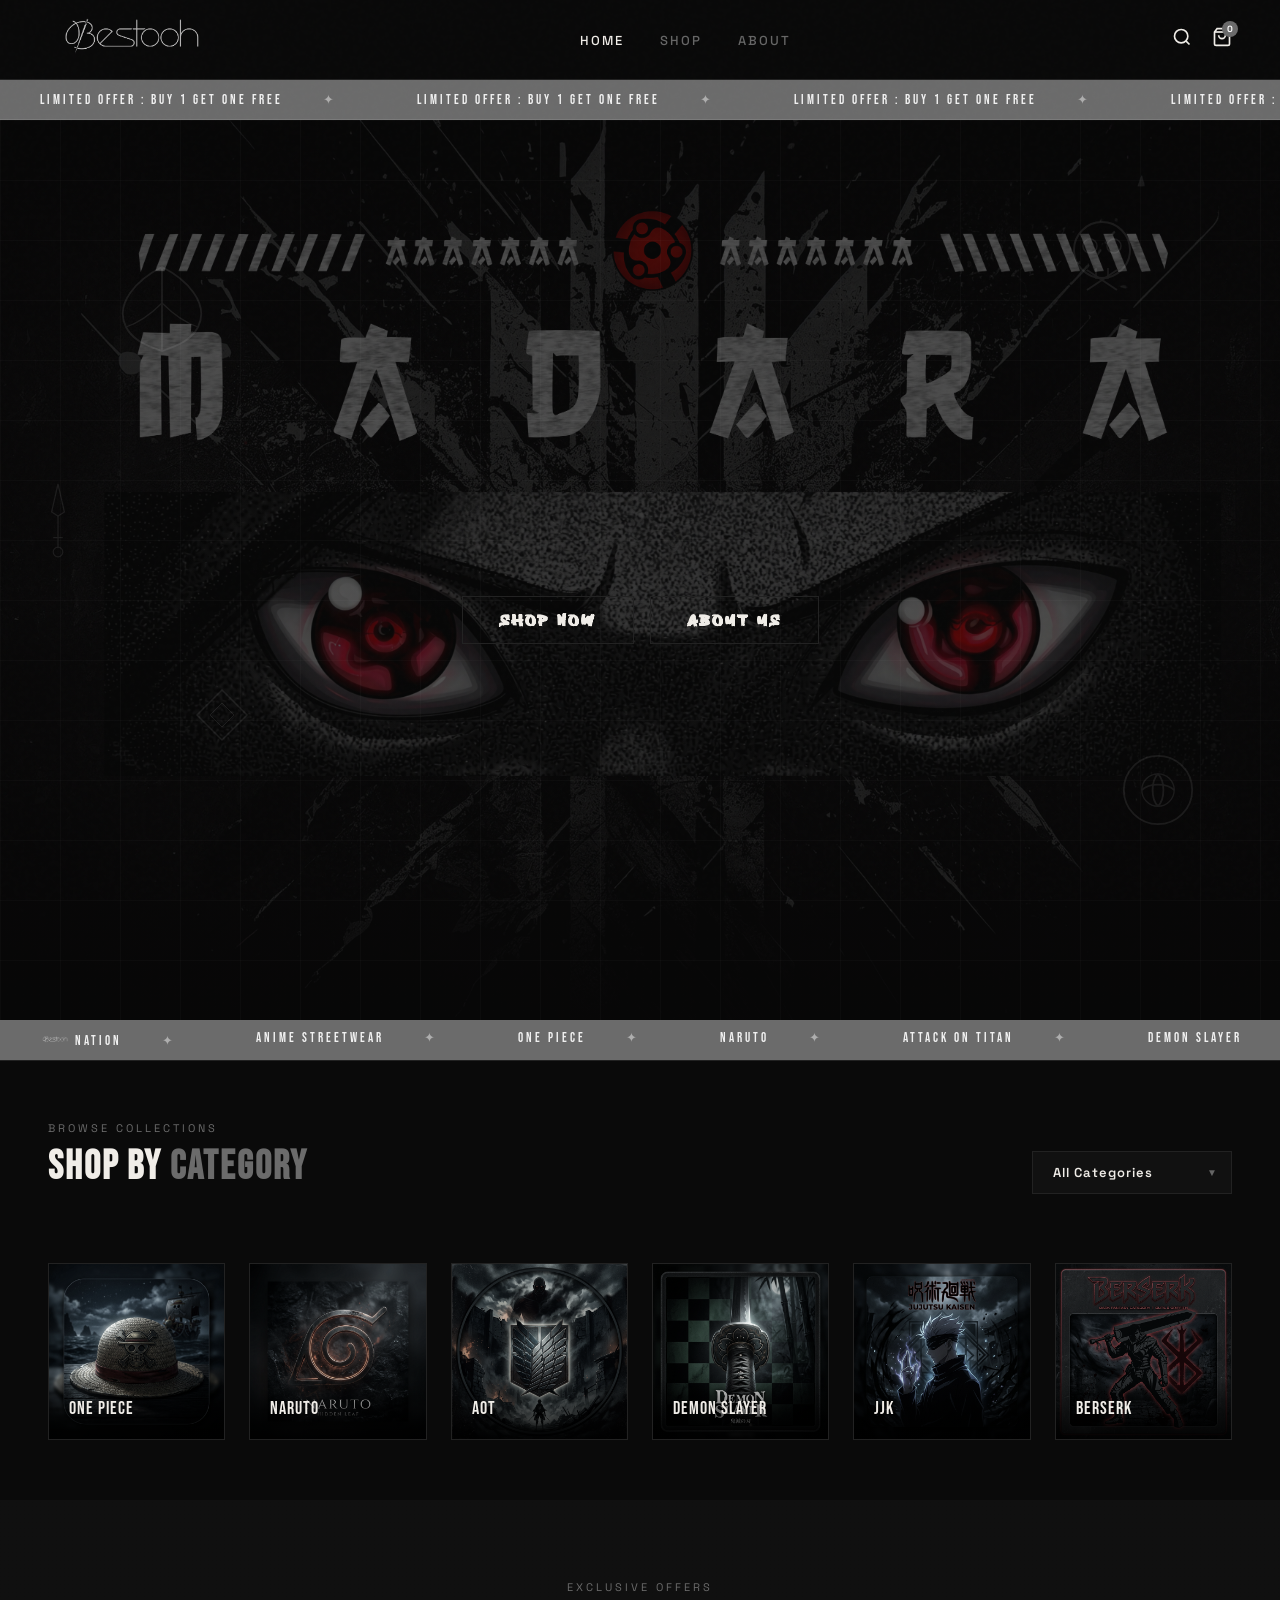
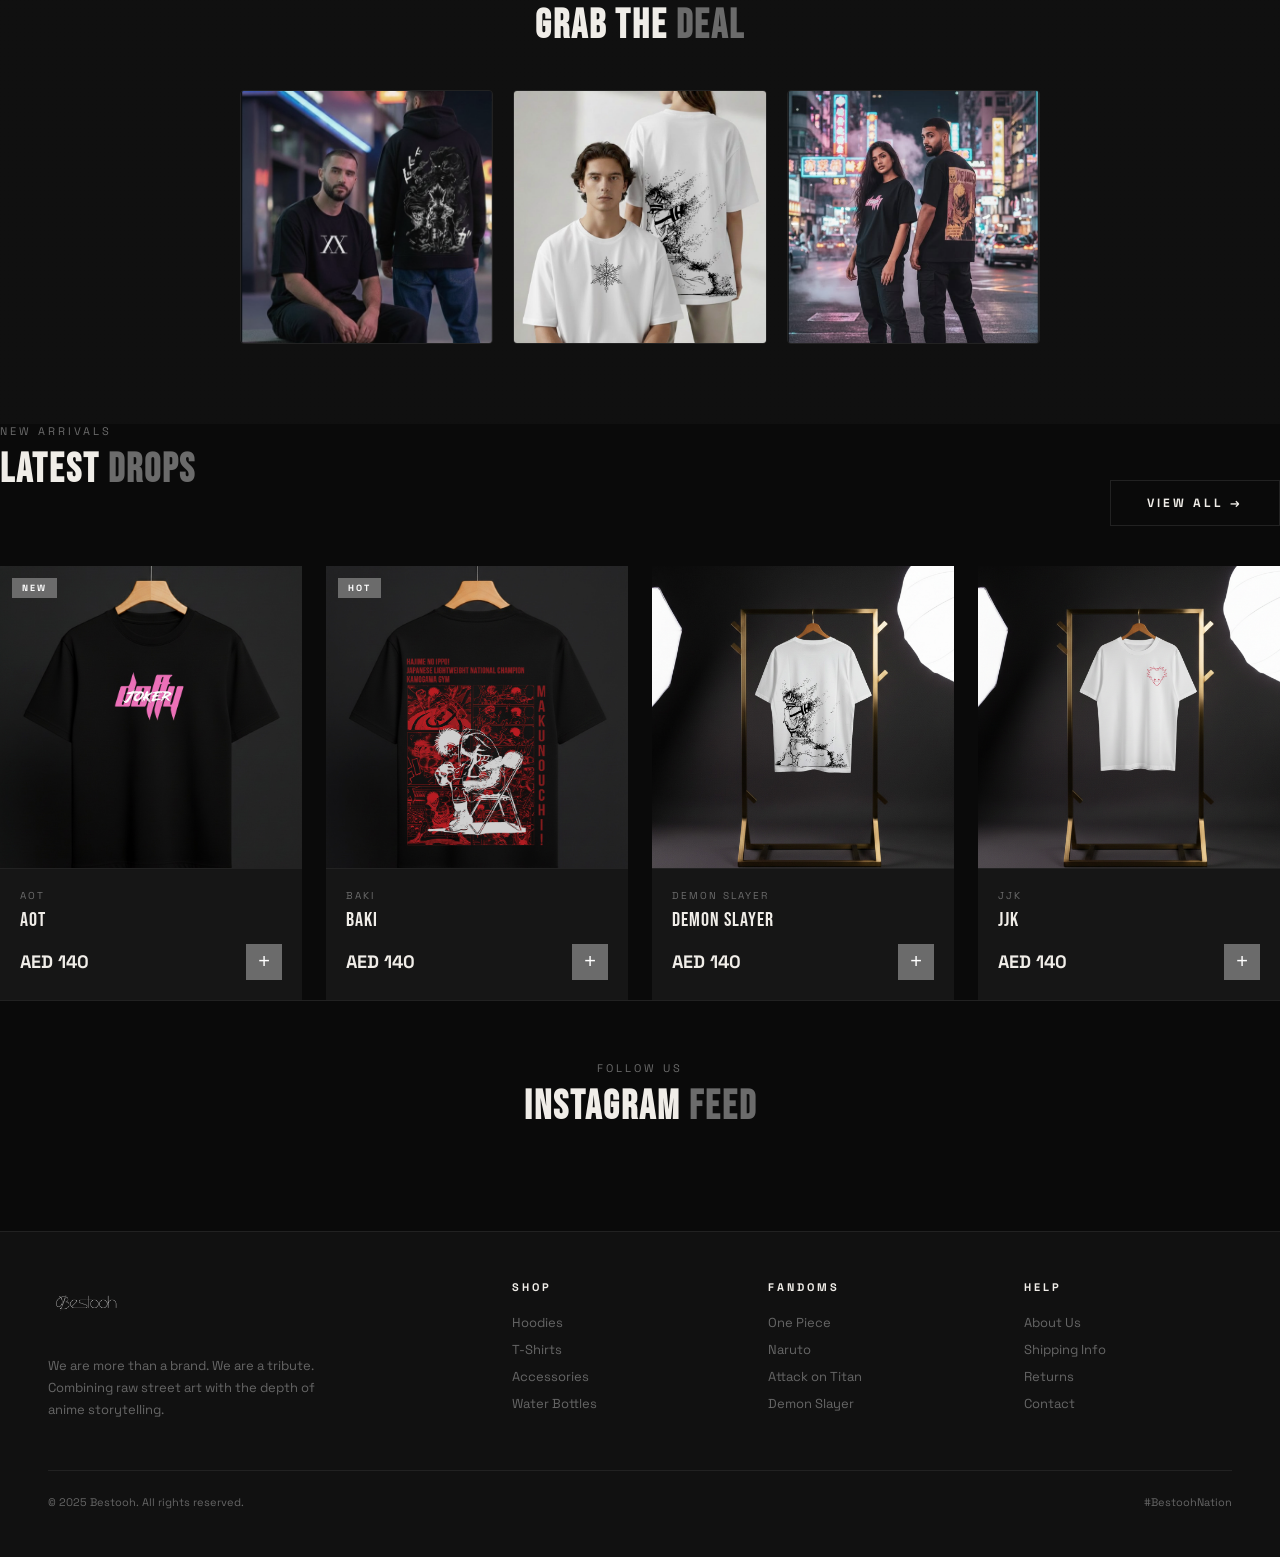
==== commit d2f8475c: "Fix mobile menu disappearance, consolidate JS, and clean up CSS syntax" ====
--- a/index.html
+++ b/index.html
@@ -517,6 +517,97 @@
       animation: marquee 30s linear infinite;
     }
 
+    /* === MOBILE MENU === */
+    .mobile-menu-toggle {
+      display: none;
+      cursor: pointer;
+      color: var(--white);
+      transition: color 0.2s;
+    }
+
+    .mobile-menu-toggle:hover {
+      color: var(--red);
+    }
+
+    .mobile-menu {
+      position: fixed;
+      top: 0;
+      right: -100%;
+      width: 100%;
+      height: 100vh;
+      background: rgba(10, 10, 10, 0.98);
+      backdrop-filter: blur(20px);
+      z-index: 2000;
+      display: flex;
+      flex-direction: column;
+      align-items: center;
+      justify-content: center;
+      transition: right 0.5s cubic-bezier(0.4, 0, 0.2, 1);
+    }
+
+    .mobile-menu.active {
+      right: 0;
+    }
+
+    .mobile-menu-close {
+      position: absolute;
+      top: 30px;
+      right: 30px;
+      font-size: 28px;
+      cursor: pointer;
+      color: var(--muted);
+      transition: color 0.2s, transform 0.2s;
+    }
+
+    .mobile-menu-close:hover {
+      color: var(--white);
+      transform: rotate(90deg);
+    }
+
+    .mobile-nav-links {
+      list-style: none;
+      text-align: center;
+    }
+
+    .mobile-nav-links li {
+      margin-bottom: 30px;
+    }
+
+    .mobile-menu.active .mobile-nav-links li {
+      opacity: 1;
+      transform: none;
+    }
+
+    .mobile-menu.active .mobile-nav-links li:nth-child(1) {
+      transition-delay: 0.1s;
+    }
+
+    .mobile-menu.active .mobile-nav-links li:nth-child(2) {
+      transition-delay: 0.2s;
+    }
+
+    .mobile-menu.active .mobile-nav-links li:nth-child(3) {
+      transition-delay: 0.3s;
+    }
+
+    .mobile-nav-links a {
+      font-family: var(--font-display);
+      font-size: 48px;
+      color: #ffffff;
+      text-decoration: none;
+      letter-spacing: 4px;
+      text-transform: uppercase;
+      cursor: pointer;
+      display: block;
+      padding: 15px;
+      opacity: 1 !important;
+      visibility: visible !important;
+    }
+
+    .mobile-nav-links a:hover {
+      color: var(--red);
+    }
+
     /* === SHOP PAGE === */
     #shop {
       padding: 40px 48px 60px;
@@ -1466,6 +1557,10 @@
 
     /* === RESPONSIVE === */
     @media (max-width: 768px) {
+      .mobile-menu-toggle {
+        display: block;
+      }
+
       nav {
         padding: 16px 20px;
       }
@@ -1649,24 +1744,17 @@
       .category-section {
         padding: 40px 20px;
       }
-
       .category-grid {
         grid-template-columns: repeat(2, 1fr);
         gap: 15px;
       }
-
-      .category-header {
-        flex-direction: column;
-        align-items: flex-start;
-        gap: 20px;
-      }
     }
   </style>
+  <script src="script.js" defer></script>
 </head>
 
 <body>
 
-  <!-- NAVBAR -->
   <nav>
     <div class="nav-logo" onclick="showPage('home')">
       <img src="logo.png" alt="Bestooh Logo">
@@ -1692,22 +1780,39 @@
         </svg>
         <span class="cart-badge" id="cart-count">0</span>
       </div>
+      <div class="mobile-menu-toggle" onclick="toggleMobileMenu()">
+        <svg width="24" height="24" viewBox="0 0 24 24" fill="none" stroke="currentColor" stroke-width="2">
+          <line x1="3" y1="12" x2="21" y2="12"></line>
+          <line x1="3" y1="6" x2="21" y2="6"></line>
+          <line x1="3" y1="18" x2="21" y2="18"></line>
+        </svg>
+      </div>
     </div>
   </nav>
 
   <!-- TOAST -->
   <div class="toast" id="toast">✓ Added to cart</div>
 
-  <!-- GLOBAL MARQUEE -->
+  <!-- MOBILE MENU -->
+  <div class="mobile-menu" id="mobile-menu">
+    <div class="mobile-menu-close" onclick="toggleMobileMenu()">✕</div>
+    <ul class="mobile-nav-links">
+      <li><a href="javascript:void(0)" onclick="showPage('home')">Home</a></li>
+      <li><a href="javascript:void(0)" onclick="showPage('shop')">Shop</a></li>
+      <li><a href="javascript:void(0)" onclick="showPage('about')">About</a></li>
+    </ul>
+  </div>
+
+  <!-- PROMO MARQUEE -->
   <div class="global-marquee">
     <div class="marquee-track">
+      <!-- Duplicate for seamless loop -->
       <span class="marquee-item">LIMITED OFFER : BUY 1 GET ONE FREE</span>
       <span class="marquee-item">LIMITED OFFER : BUY 1 GET ONE FREE</span>
       <span class="marquee-item">LIMITED OFFER : BUY 1 GET ONE FREE</span>
       <span class="marquee-item">LIMITED OFFER : BUY 1 GET ONE FREE</span>
       <span class="marquee-item">LIMITED OFFER : BUY 1 GET ONE FREE</span>
       <span class="marquee-item">LIMITED OFFER : BUY 1 GET ONE FREE</span>
-      <!-- Duplicate for seamless loop -->
       <span class="marquee-item">LIMITED OFFER : BUY 1 GET ONE FREE</span>
       <span class="marquee-item">LIMITED OFFER : BUY 1 GET ONE FREE</span>
       <span class="marquee-item">LIMITED OFFER : BUY 1 GET ONE FREE</span>
@@ -1927,7 +2032,8 @@
     <!-- INSTAGRAM FEED -->
     <section class="insta-section" style="padding: 60px 48px; border-top: 1px solid var(--border);">
       <div style="margin-bottom: 40px; text-align: center;">
-        <div style="font-size:11px;letter-spacing:3px;text-transform:uppercase;color:var(--red);margin-bottom:8px;">Follow Us</div>
+        <div style="font-size:11px;letter-spacing:3px;text-transform:uppercase;color:var(--red);margin-bottom:8px;">
+          Follow Us</div>
         <h2 class="section-title">Instagram <span>Feed</span></h2>
       </div>
       <!-- Elfsight Instagram Feed | Untitled Instagram Feed -->
@@ -2178,332 +2284,7 @@
     </footer>
   </div>
 
-  <script>
-    // =========== DATA ===========
-  const products = [
-      { id: 1, name: 'AOT', fandom: 'Bestooh', price: 140, original: null, emoji: '🔥', badge: 'NEW', type: 'tee', specs: ['Unique Artwork', 'Hand-drawn design', 'Heavyweight Cotton'], sizes: ['M', 'L', 'XL'], description: 'A masterpiece from our original art collection.', images: { front: 'Products/product-1.jpg' } },
-      { id: 2, name: 'BAKI', fandom: 'Bestooh', price: 140, original: null, emoji: '🤖', badge: 'HOT', type: 'tee', specs: ['Premium Print', 'Vibrant Colors', 'Oversized Fit'], sizes: ['S', 'M', 'L', 'XL'], description: 'Neon-infused street style.', images: { front: 'Products/product-2.jpg' } },
-      { id: 3, name: 'DEMON SLAYER', fandom: 'Bestooh', price: 140, original: null, emoji: '👕', badge: null, type: 'tee', specs: ['Minimalist Back Detail', 'Breathable Fabric'], sizes: ['S', 'M', 'L', 'XL'], description: 'The fundamental streetwear base.', images: { front: 'Products/product-3.jpg' } },
-      { id: 4, name: 'JJK', fandom: 'Bestooh', price: 140, original: null, emoji: '👕', badge: null, type: 'tee', specs: ['Chest Logo Print', 'Signature Fit'], sizes: ['S', 'M', 'L', 'XL'], description: 'Essential every-day wear.', images: { front: 'Products/product-4.jpg' } },
-      { id: 5, name: 'Core Classic Tee (White Edition)', fandom: 'Bestooh', price: 140, original: null, emoji: '👕', badge: 'SALE', type: 'tee', specs: ['Crisp White Cotton', 'Premium Finish'], sizes: ['S', 'M', 'L', 'XL'], description: 'Clean and sharp appearance.', images: { front: 'Products/product-5.jpg' } },
-      { id: 6, name: 'Post-Industrial Back Print', fandom: 'Bestooh', price: 140, original: null, emoji: '🖼️', badge: null, type: 'accessory', specs: ['Abstract Art', 'High Contrast'], sizes: [], description: 'Art-focused street gear.', images: { front: 'Products/product-6.jpg' } },
-      { id: 7, name: 'Post-Industrial Front Print', fandom: 'Bestooh', price: 140, original: null, emoji: '🖼️', badge: null, type: 'accessory', specs: ['Front Graphics', 'Modern Design'], sizes: [], description: 'Making a statement.', images: { front: 'Products/product-7.jpg' } },
-      { id: 8, name: 'Street Culture Print VII', fandom: 'Bestooh', price: 140, original: null, emoji: '📸', badge: null, type: 'accessory', specs: ['Photography-based Art', 'Special Ink'], sizes: [], description: 'The urban aesthetic captured.', images: { front: 'Products/product-8.jpg' } },
-      { id: 9, name: 'Street Culture VII Portrait', fandom: 'Bestooh', price: 140, original: null, emoji: '📸', badge: null, type: 'accessory', specs: ['Portrait Layout', 'Premium Texture'], sizes: [], description: 'Gallery-worthy streetwear.', images: { front: 'Products/product-9.jpg' } },
-      { id: 10, name: 'Storie Edition Hoodie II', fandom: 'Bestooh', price: 140, original: null, emoji: '🧥', badge: 'LIMITED', type: 'hoodie', specs: ['Warm Fleece Inner', 'Iconic Silhouette'], sizes: ['M', 'L', 'XL'], description: 'Classic comfort merged with local art.', images: { front: 'Products/product-10.jpg' } },
-      { id: 11, name: 'Storie Edition Hoodie XXI', fandom: 'Bestooh', price: 140, original: null, emoji: '🧥', badge: null, type: 'hoodie', specs: ['Reflective Elements', 'Heavy Fabric'], sizes: ['S', 'M', 'L'], description: 'Bold design for the midnight streets.', images: { front: 'Products/product-11.jpg' } },
-      { id: 12, name: 'Storie Edition XXI (Front Profile)', fandom: 'Bestooh', price: 140, original: null, emoji: '🧥', badge: null, type: 'hoodie', specs: ['Minimal Frontage', 'Durable Zips'], sizes: ['S', 'M', 'L'], description: 'Sleek and versatile.', images: { front: 'Products/product-12.jpg' } },
-      { id: 13, name: 'Storie Edition Hoodie XXII', fandom: 'Bestooh', price: 140, original: null, emoji: '🧥', badge: null, type: 'hoodie', specs: ['Gradient Textures', 'Deep Pockets'], sizes: ['M', 'L', 'XL'], description: 'Texture-play at its finest.', images: { front: 'Products/product-13.jpg' } },
-      { id: 14, name: 'Storie Edition XXII (Front Profile)', fandom: 'Bestooh', price: 140, original: null, emoji: '🧥', badge: null, type: 'hoodie', specs: ['Clean Aesthetic', 'Reinforced Cuffs'], sizes: ['M', 'L', 'XL'], description: 'Built for durability.', images: { front: 'Products/product-14.jpg' } },
-      { id: 15, name: 'Legacy Hoodie 226', fandom: 'Bestooh', price: 140, original: null, emoji: '🧥', badge: 'RARE', type: 'hoodie', specs: ['Numbered Drop', 'Exclusive Colorway'], sizes: ['L', 'XL'], description: 'A unique piece of our legacy.', images: { front: 'Products/product-15.jpg' } },
-      { id: 16, name: 'Storie Edition Hoodie XXIII', fandom: 'Bestooh', price: 140, original: null, emoji: '🧥', badge: null, type: 'hoodie', specs: ['Bold Typography', 'Comfort Fit'], sizes: ['S', 'M', 'L', 'XL'], description: 'Speak without saying a word.', images: { front: 'Products/product-16.jpg' } },
-      { id: 17, name: 'Storie Edition XXIII (Front Profile)', fandom: 'Bestooh', price: 140, original: null, emoji: '🧥', badge: null, type: 'hoodie', specs: ['Front Pocket Graphics', 'Soft Blend'], sizes: ['S', 'M', 'L', 'XL'], description: 'Urban comfort redefined.', images: { front: 'Products/product-17.jpg' } },
-      { id: 18, name: 'Storie Edition Hoodie XXVI', fandom: 'Bestooh', price: 140, original: null, emoji: '🧥', badge: null, type: 'hoodie', specs: ['Signature Red Details', 'Premium Hood'], sizes: ['M', 'L'], description: 'Intensity in every stitch.', images: { front: 'Products/product-18.jpg' } },
-      { id: 19, name: 'Storie Edition Hoodie XXVII', fandom: 'Bestooh', price: 140, original: null, emoji: '🧥', badge: null, type: 'hoodie', specs: ['Handpicked Fabrics', 'Street Cut'], sizes: ['S', 'M', 'L', 'XL'], description: 'Raw and unrefined style.', images: { front: 'Products/product-19.jpg' } },
-      { id: 20, name: 'Storie Edition XXVII (Front Profile)', fandom: 'Bestooh', price: 140, original: null, emoji: '🧥', badge: null, type: 'hoodie', specs: ['Versatile Layering', 'Clean Finish'], sizes: ['S', 'M', 'L', 'XL'], description: 'The ultimate layering piece.', images: { front: 'Products/product-20.jpg' } },
-      { id: 21, name: 'Storie Edition Hoodie XXVIII', fandom: 'Bestooh', price: 140, original: null, emoji: '🧥', badge: null, type: 'hoodie', specs: ['Large Back Art', 'Loose Fit'], sizes: ['M', 'L', 'XL', 'XXL'], description: 'Maximum presence.', images: { front: 'Products/product-21.jpg' } },
-      { id: 22, name: 'Storie Edition XXVIII (Front Profile)', fandom: 'Bestooh', price: 140, original: null, emoji: '🧥', badge: null, type: 'hoodie', specs: ['Chest Print', 'Heavy Ribbing'], sizes: ['M', 'L', 'XL', 'XXL'], description: 'Solid foundational gear.', images: { front: 'Products/product-22.jpg' } },
-      { id: 23, name: 'Storie Edition Hoodie XXIX', fandom: 'Bestooh', price: 140, original: null, emoji: '🧥', badge: null, type: 'hoodie', specs: ['Mixed Media Print', 'Unique Cuffs'], sizes: ['S', 'M', 'L'], description: 'Where art meets action.', images: { front: 'Products/product-23.jpg' } },
-      { id: 24, name: 'Storie Edition XXIX (Portrait View)', fandom: 'Bestooh', price: 140, original: null, emoji: '🧥', badge: null, type: 'hoodie', specs: ['Close-up Detail Print', 'Rich Ink'], sizes: ['S', 'M', 'L'], description: 'Every detail matters.', images: { front: 'Products/product-24.jpg' } },
-      { id: 25, name: 'Storie Edition Hoodie XXX', fandom: 'Bestooh', price: 140, original: null, emoji: '🧥', badge: 'ARCHIVE', type: 'hoodie', specs: ['Collector Item', 'Refined Fit'], sizes: ['M', 'L', 'XL'], description: 'The milestone XXX edition.', images: { front: 'Products/product-25.jpg' } },
-      { id: 26, name: 'Storie Edition XXX (Front Profile)', fandom: 'Bestooh', price: 140, original: null, emoji: '🧥', badge: 'ARCHIVE', type: 'hoodie', specs: ['Front Pocket Logo', 'Premium Ribs'], sizes: ['M', 'L', 'XL'], description: 'A symbol of our journey.', images: { front: 'Products/product-26.jpg' } },
-      { id: 27, name: 'Storie Edition XXX (Back Detail)', fandom: 'Bestooh', price: 140, original: null, emoji: '🧥', badge: null, type: 'hoodie', specs: ['Full Back Mural', 'High Definition'], sizes: ['S', 'M', 'L', 'XL'], description: 'Wear the story on your back.', images: { front: 'Products/product-27.jpg' } },
-      { id: 28, name: 'Genesis Story Hoodie XXXI', fandom: 'Bestooh', price: 140, original: null, emoji: '🧥', badge: 'HOT', type: 'hoodie', specs: ['Original Story Print', 'Luxury Fleece'], sizes: ['S', 'M', 'L', 'XL', 'XXL'], description: 'The next chapter starts here.', images: { front: 'Products/product-28.jpg' } },
-    ];
-
-    let cart = [];
-    let currentProduct = null;
-
-    // =========== RENDER PRODUCTS ===========
-    function renderProductCard(p, onclick_fn) {
-      const hasImages = p.images && (p.images.front || p.images.back);
-      const frontImg = hasImages ? `<img src="${p.images.front}" alt="${p.name} - Front" class="product-img-front" onerror="this.style.display='none';this.parentElement.innerHTML='<span style=\"font-size:80px\">${p.emoji}</span>'">` : `<span style="font-size:80px">${p.emoji}</span>`;
-      const backImg = hasImages && p.images.back ? `<img src="${p.images.back}" alt="${p.name} - Back" class="product-img-back" onerror="this.style.display='none'">` : '';
-
-      return `
-    <div class="product-card" onclick="${onclick_fn}(${p.id})">
-      <div class="product-img-wrap" style="background:${p.color ? p.color + '22' : '#1a1a1a'}">
-        ${p.badge ? `<div class="product-badge">${p.badge}</div>` : ''}
-        ${frontImg}
-        ${backImg}
-      </div>
-      <div class="product-info">
-        <div class="product-fandom">${p.fandom}</div>
-        <div class="product-name">${p.name}</div>
-        <div class="product-footer">
-          <div class="product-price">
-            AED ${p.price}
-            ${p.original ? `<span class="original">AED ${p.original}</span>` : ''}
-          </div>
-          <button class="add-btn" onclick="event.stopPropagation(); quickAdd(${p.id})">+</button>
-        </div>
-      </div>
-    </div>
-  `;
-    }
-
-    function renderHomeProducts() {
-      const el = document.getElementById('home-products');
-      el.innerHTML = products.slice(0, 4).map(p => renderProductCard(p, 'openProduct')).join('');
-    }
-
-    function renderShopProducts(filter = 'all') {
-      const el = document.getElementById('shop-products');
-      const filtered = filter === 'all' ? products : products.filter(p => p.type === filter);
-      el.innerHTML = filtered.map(p => renderProductCard(p, 'openProduct')).join('');
-    }
-
-    function filterProducts(type) {
-      renderShopProducts(type);
-    }
-
-    // =========== PRODUCT DETAIL ===========
-    function openProduct(id) {
-      currentProduct = products.find(p => p.id === id);
-      if (!currentProduct) return;
-
-      // Set main image
-      const mainImgEl = document.getElementById('detail-main-emoji');
-      if (currentProduct.images && currentProduct.images.front) {
-        mainImgEl.innerHTML = `<img src="${currentProduct.images.front}" alt="${currentProduct.name}" onerror="this.style.display='none';this.parentElement.innerHTML='<span>${currentProduct.emoji}</span>'">`;
-      } else {
-        mainImgEl.innerHTML = `<span>${currentProduct.emoji}</span>`;
-      }
-
-      document.getElementById('detail-fandom').textContent = currentProduct.fandom;
-      document.getElementById('detail-name').textContent = currentProduct.name;
-      document.getElementById('detail-price').textContent = `AED ${currentProduct.price}.00`;
-
-      document.getElementById('detail-specs').innerHTML = currentProduct.specs
-        .map(s => `<div class="detail-spec">${s}</div>`).join('');
-
-      const sizesWrap = document.getElementById('detail-sizes-wrap');
-      const sizesEl = document.getElementById('detail-sizes');
-      if (currentProduct.sizes && currentProduct.sizes.length > 0) {
-        sizesWrap.style.display = 'block';
-        sizesEl.innerHTML = currentProduct.sizes.map((s, i) =>
-          `<button class="size-btn ${i === 1 ? 'active' : ''}" onclick="selectSize(this)">${s}</button>`
-        ).join('');
-      } else {
-        sizesWrap.style.display = 'none';
-      }
-
-      // Create thumbnails - cycle through front/back or just duplicate
-      const thumbs = document.getElementById('detail-thumbs');
-      const thumbImages = [];
-      if (currentProduct.images) {
-        if (currentProduct.images.front) thumbImages.push(currentProduct.images.front);
-        if (currentProduct.images.back) thumbImages.push(currentProduct.images.back);
-        // Fill remaining slots with duplicates if needed
-        while (thumbImages.length < 4) {
-          thumbImages.push(thumbImages[thumbImages.length % thumbImages.length]);
-        }
-      } else {
-        // Fallback to emoji
-        thumbImages.push(null, null, null, null);
-      }
-
-      document.getElementById('detail-thumbs').innerHTML = thumbImages.map((img, i) =>
-        img ? `<div class="detail-thumb ${i === 0 ? 'active' : ' '}" onclick="changeDetailImage('${img}', this)">
-      <img src="${img}" alt="View ${i + 1}" onerror="this.style.display='none';this.parentElement.innerHTML='${currentProduct.emoji}'">
-    </div>` :
-          `<div class="detail-thumb ${i === 0 ? 'active' : ' '}" onclick="changeDetailImage(null, this)">
-      ${currentProduct.emoji}
-    </div>`
-      ).join('');
-
-      const related = products.filter(p => p.id !== id).slice(0, 3);
-      document.getElementById('related-products').innerHTML = related.map(p => renderProductCard(p, 'openProduct')).join('');
-
-      document.getElementById('detail-add-btn').onclick = () => addToCart(currentProduct.id);
-
-      showPage('detail');
-    }
-
-    function changeDetailImage(imgSrc, thumbEl) {
-      const mainEl = document.getElementById('detail-main-emoji');
-      if (imgSrc) {
-        mainEl.innerHTML = `<img src="${imgSrc}" alt="Product View" onerror="this.style.display='none';this.parentElement.innerHTML='<span>${currentProduct.emoji}</span>'">`;
-      } else {
-        mainEl.innerHTML = `<span>${currentProduct.emoji}</span>`;
-      }
-
-      // Update active state
-      document.querySelectorAll('.detail-thumb').forEach(t => t.classList.remove('active'));
-      thumbEl.classList.add('active');
-    }
-
-    function selectSize(btn) {
-      btn.closest('.sizes').querySelectorAll('.size-btn').forEach(b => b.classList.remove('active'));
-      btn.classList.add('active');
-    }
-
-    // =========== CART ===========
-    function quickAdd(id) {
-      addToCart(id);
-    }
-
-    function addToCart(id) {
-      const p = products.find(x => x.id === id);
-      const existing = cart.find(x => x.id === id);
-      if (existing) {
-        existing.qty++;
-      } else {
-        cart.push({ ...p, qty: 1 });
-      }
-      updateCartUI();
-      showToast(`${p.name.substring(0, 20)}... added!`);
-    }
-
-    function removeFromCart(id) {
-      cart = cart.filter(x => x.id !== id);
-      updateCartUI();
-      renderCart();
-    }
-
-    function changeQty(id, delta) {
-      const item = cart.find(x => x.id === id);
-      if (!item) return;
-      item.qty = Math.max(1, item.qty + delta);
-      updateCartUI();
-      renderCart();
-    }
-
-    function updateCartUI() {
-      const total = cart.reduce((s, x) => s + x.qty, 0);
-      document.getElementById('cart-count').textContent = total;
-    }
-
-    function renderCart() {
-      const list = document.getElementById('cart-items-list');
-      const empty = document.getElementById('cart-empty');
-
-      if (cart.length === 0) {
-        list.innerHTML = '';
-        empty.classList.add('visible');
-        updateSummary(0);
-        return;
-      }
-
-      empty.classList.remove('visible');
-      list.innerHTML = cart.map(item => {
-        const itemImg = item.images && item.images.front
-          ? `<img src="${item.images.front}" alt="${item.name}" onerror="this.style.display='none';this.parentElement.innerHTML='${item.emoji}'">`
-          : item.emoji;
-        return `
-    <div class="cart-item">
-      <div class="cart-item-img">
-        ${itemImg}
-      </div>
-      <div>
-        <div class="cart-item-name">${item.name}</div>
-        <div class="cart-item-variant">${item.fandom}</div>
-        ${item.original ? `<div class="cart-item-original">Was AED ${item.original}</div>` : ''}
-      </div>
-      <div class="qty-control">
-        <button class="qty-btn" onclick="changeQty(${item.id}, -1)">−</button>
-        <div class="qty-value">${item.qty}</div>
-        <button class="qty-btn" onclick="changeQty(${item.id}, 1)">+</button>
-      </div>
-      <div style="display:flex;align-items:center;gap:12px">
-        <div class="cart-item-price">AED ${(item.price * item.qty).toFixed(2)}</div>
-        <button class="cart-remove" onclick="removeFromCart(${item.id})">✕</button>
-      </div>
-    </div>
-  `}).join('');
-
-      const subtotal = cart.reduce((s, x) => s + x.price * x.qty, 0);
-      updateSummary(subtotal);
-    }
-
-    function updateSummary(subtotal) {
-      const shipping = subtotal > 0 ? 101 : 0;
-      const tax = subtotal * 0.05;
-      const discount = subtotal > 300 ? 29.09 : 0;
-      const total = subtotal + shipping + tax - discount;
-
-      document.getElementById('sum-subtotal').textContent = `AED ${subtotal.toFixed(2)}`;
-      document.getElementById('sum-shipping').textContent = `AED ${shipping.toFixed(2)}`;
-      document.getElementById('sum-tax').textContent = `AED ${tax.toFixed(2)}`;
-      document.getElementById('sum-total').textContent = `AED ${total.toFixed(2)}`;
-
-      const discRow = document.getElementById('sum-discount-row');
-      if (discount > 0) {
-        discRow.style.display = 'flex';
-        document.getElementById('sum-discount').textContent = `-AED ${discount.toFixed(2)}`;
-      } else {
-        discRow.style.display = 'none';
-      }
-    }
-
-    // =========== TOAST ===========
-    let toastTimer;
-    function showToast(msg) {
-      const t = document.getElementById('toast');
-      t.textContent = '✓ ' + msg;
-      t.classList.add('show');
-      clearTimeout(toastTimer);
-      toastTimer = setTimeout(() => t.classList.remove('show'), 2800);
-    }
-
-    // =========== CATEGORY FILTERING ===========
-    function openCategory(category) {
-      filterByCategory(category);
-    }
-
-    function filterByCategory(category) {
-      const el = document.getElementById('shop-products');
-      if (!el) return;
-
-      let filtered;
-      if (category === 'all') {
-        filtered = [...products];
-      } else {
-        filtered = products.filter(p =>
-          p.fandom.toLowerCase() === category.toLowerCase() ||
-          p.name.toLowerCase().includes(category.toLowerCase())
-        );
-      }
-
-      // Shuffle and take 8
-      const shuffled = filtered.sort(() => 0.5 - Math.random());
-      const selected = shuffled.slice(0, 8);
-
-      if (selected.length > 0) {
-        el.innerHTML = selected.map(p => renderProductCard(p, 'openProduct')).join('');
-      } else {
-        el.innerHTML = `<div style="grid-column: 1/-1; text-align: center; padding: 40px; color: var(--muted);">No products found in "${category}" yet.</div>`;
-      }
-
-      // Reset shop filter dropdown
-      const shopSelect = document.getElementById('shop-filter-select');
-      if (shopSelect) shopSelect.value = 'all';
-
-      showPage('shop');
-    }
-
-    // =========== NAVIGATION ===========
-    function showPage(page) {
-      document.querySelectorAll('.page').forEach(p => p.classList.remove('active'));
-      document.querySelectorAll('.nav-links a').forEach(a => a.classList.remove('active'));
-
-      const pageMap = { home: 'page-home', shop: 'page-shop', detail: 'page-detail', about: 'page-about', cart: 'page-cart' };
-      const navMap = { home: 'nav-home', shop: 'nav-shop', about: 'nav-about', cart: null, detail: 'nav-shop' };
-
-      document.getElementById(pageMap[page]).classList.add('active');
-      if (navMap[page]) {
-        const navEl = document.getElementById(navMap[page]);
-        if (navEl) navEl.classList.add('active');
-      }
-
-      if (page === 'cart') renderCart();
-      window.scrollTo({ top: 0, behavior: 'smooth' });
-    }
-
-    // =========== INIT ===========
-    renderHomeProducts();
-    renderShopProducts();
-  </script>
+  
 </body>
 
-</html>
+</html>
--- a/style.css
+++ b/style.css
@@ -505,6 +505,89 @@
 
 .global-marquee .marquee-track {
   animation: marquee 30s linear infinite;
+}
+
+/* === MOBILE MENU === */
+.mobile-menu-toggle {
+  display: none;
+  cursor: pointer;
+  color: var(--white);
+  transition: color 0.2s;
+}
+
+.mobile-menu-toggle:hover {
+  color: var(--red);
+}
+
+.mobile-menu {
+  position: fixed;
+  top: 0;
+  right: -100%;
+  width: 100%;
+  height: 100vh;
+  background: rgba(10, 10, 10, 0.98);
+  backdrop-filter: blur(20px);
+  z-index: 2000;
+  display: flex;
+  flex-direction: column;
+  align-items: center;
+  justify-content: center;
+  transition: right 0.5s cubic-bezier(0.4, 0, 0.2, 1);
+}
+
+.mobile-menu.active {
+  right: 0;
+}
+
+.mobile-menu-close {
+  position: absolute;
+  top: 30px;
+  right: 30px;
+  font-size: 28px;
+  cursor: pointer;
+  color: var(--muted);
+  transition: color 0.2s, transform 0.2s;
+}
+
+.mobile-menu-close:hover {
+  color: var(--white);
+  transform: rotate(90deg);
+}
+
+.mobile-nav-links {
+  list-style: none;
+  text-align: center;
+}
+
+.mobile-nav-links li {
+  margin-bottom: 30px;
+}
+
+.mobile-menu.active .mobile-nav-links li {
+  opacity: 1;
+  transform: none;
+}
+
+.mobile-menu.active .mobile-nav-links li:nth-child(1) { transition-delay: 0.1s; }
+.mobile-menu.active .mobile-nav-links li:nth-child(2) { transition-delay: 0.2s; }
+.mobile-menu.active .mobile-nav-links li:nth-child(3) { transition-delay: 0.3s; }
+
+.mobile-nav-links a {
+  font-family: var(--font-display);
+  font-size: 48px;
+  color: #ffffff;
+  text-decoration: none;
+  letter-spacing: 4px;
+  text-transform: uppercase;
+  cursor: pointer;
+  display: block;
+  padding: 15px;
+  opacity: 1 !important;
+  visibility: visible !important;
+}
+
+.mobile-nav-links a:hover {
+  color: var(--red);
 }
 
 /* === SHOP PAGE === */
@@ -1585,6 +1668,10 @@
 
 /* === RESPONSIVE === */
 @media (max-width: 768px) {
+  .mobile-menu-toggle {
+    display: block;
+  }
+
   nav {
     padding: 16px 20px;
   }
